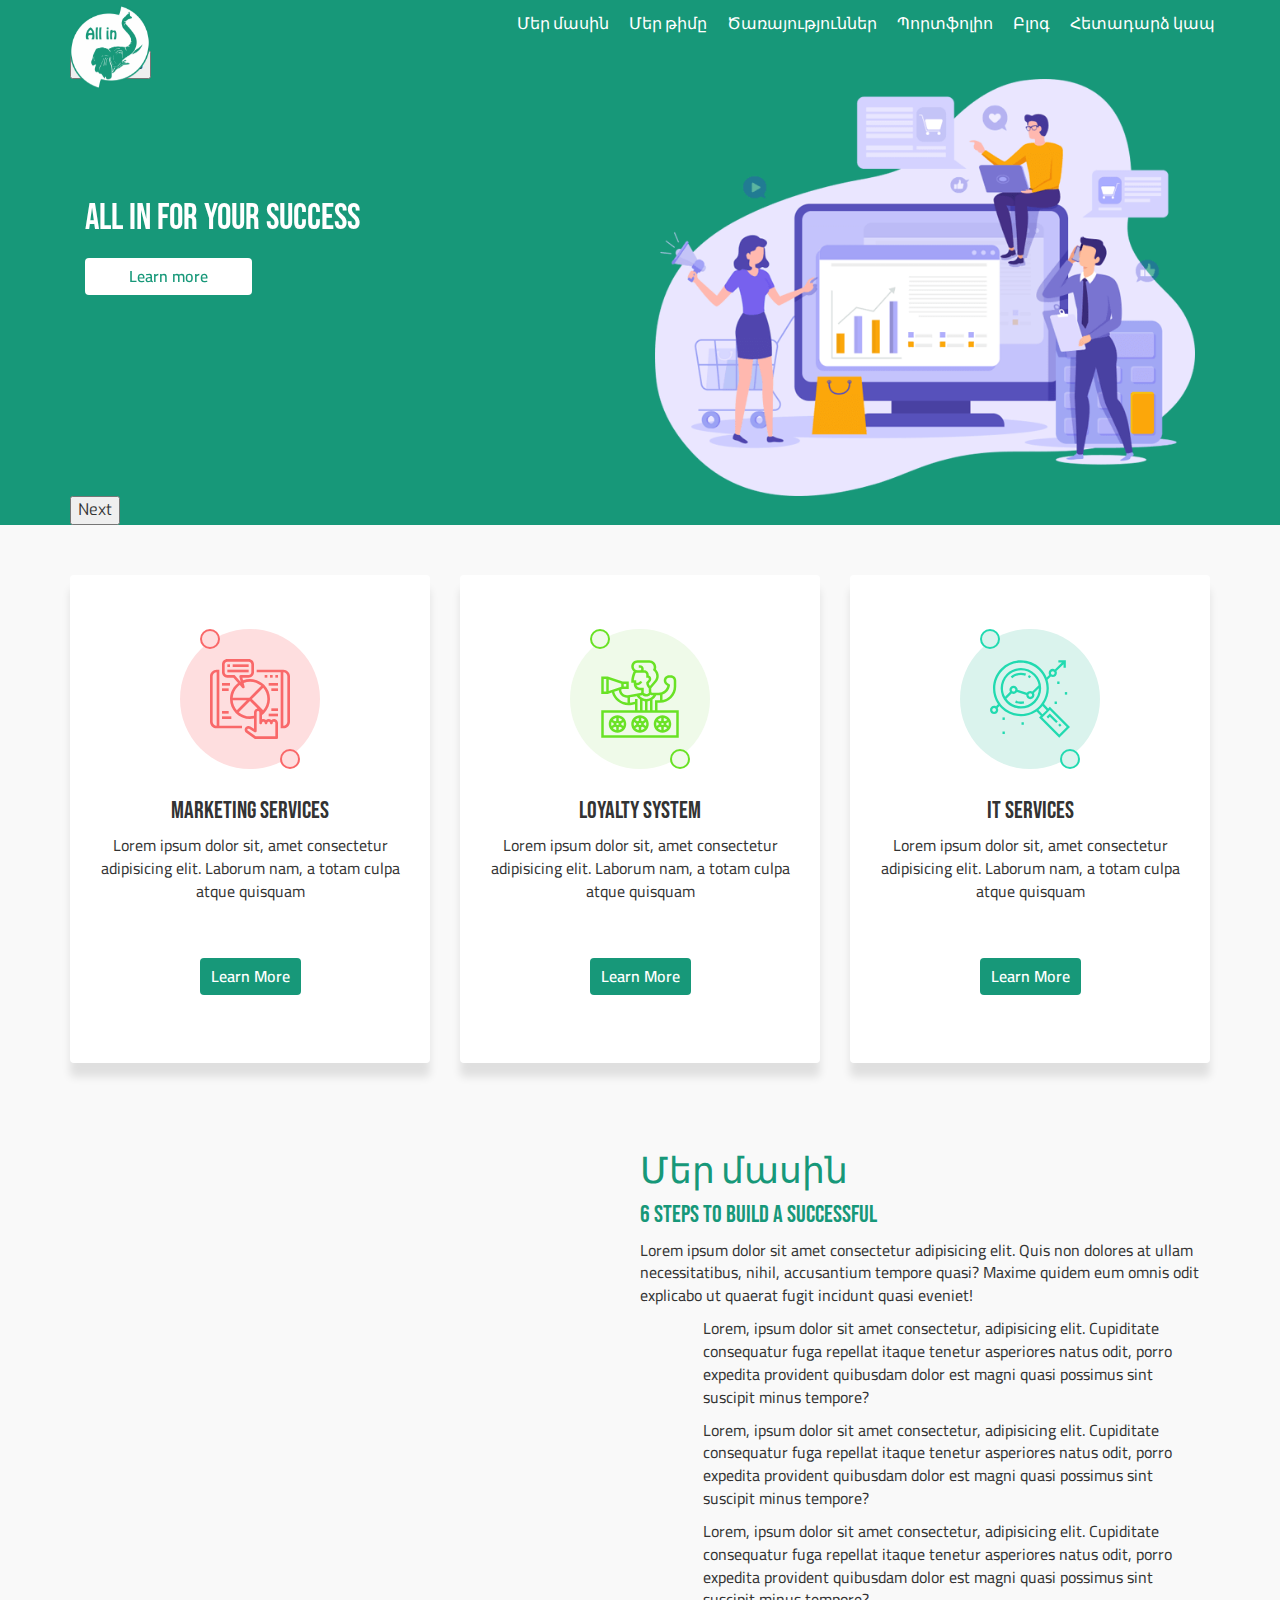
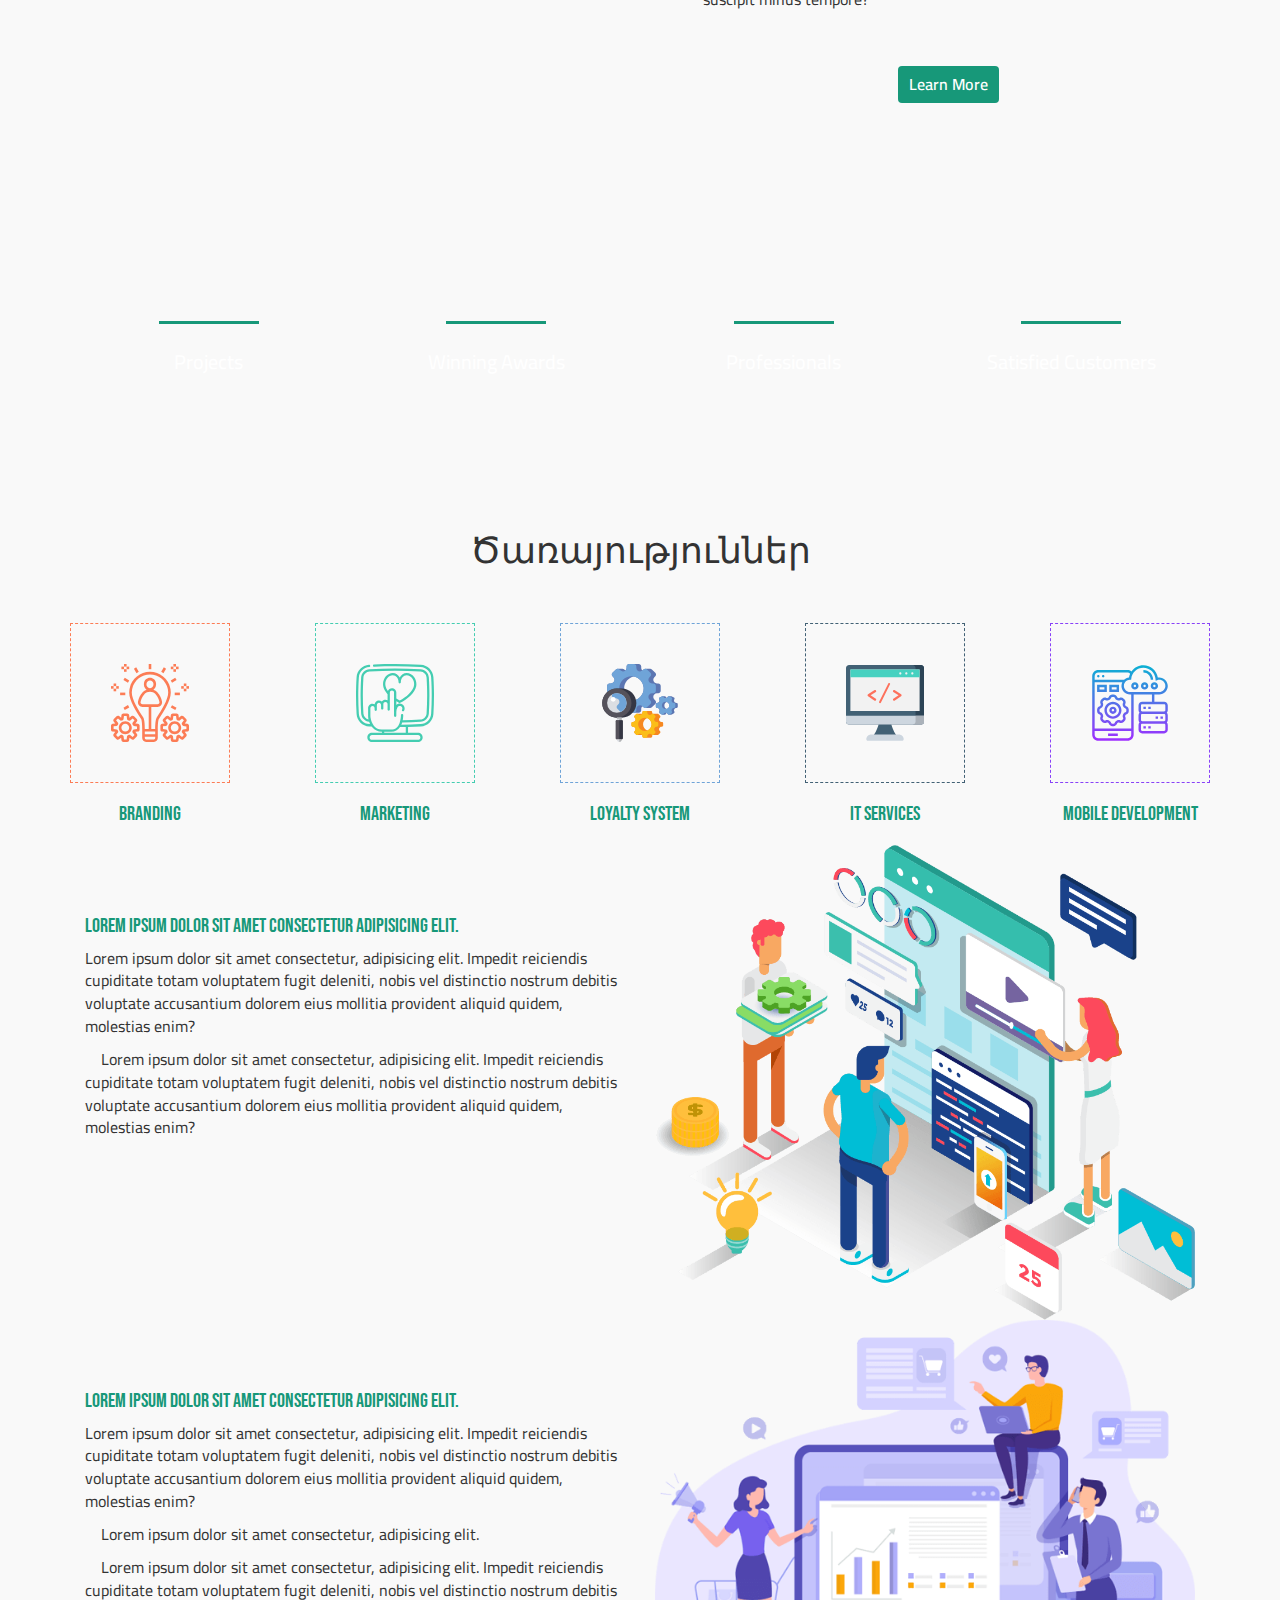
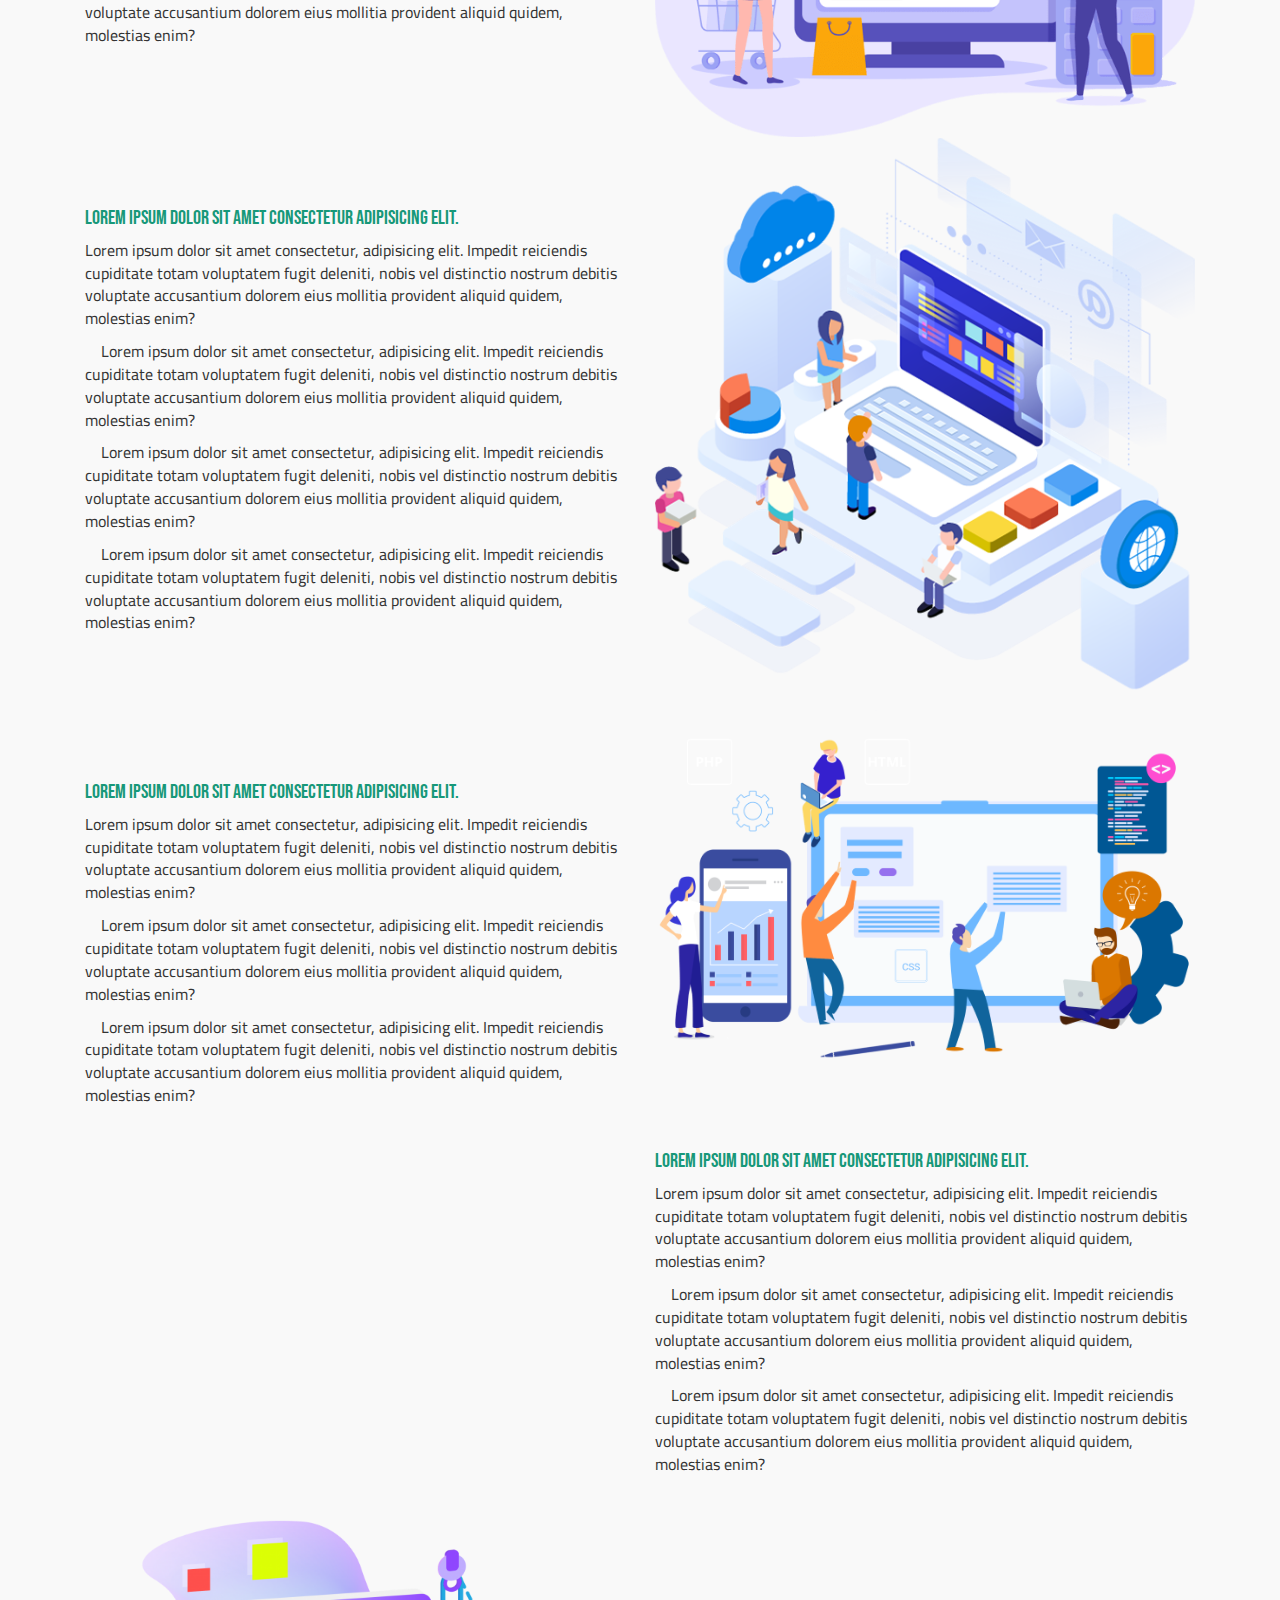
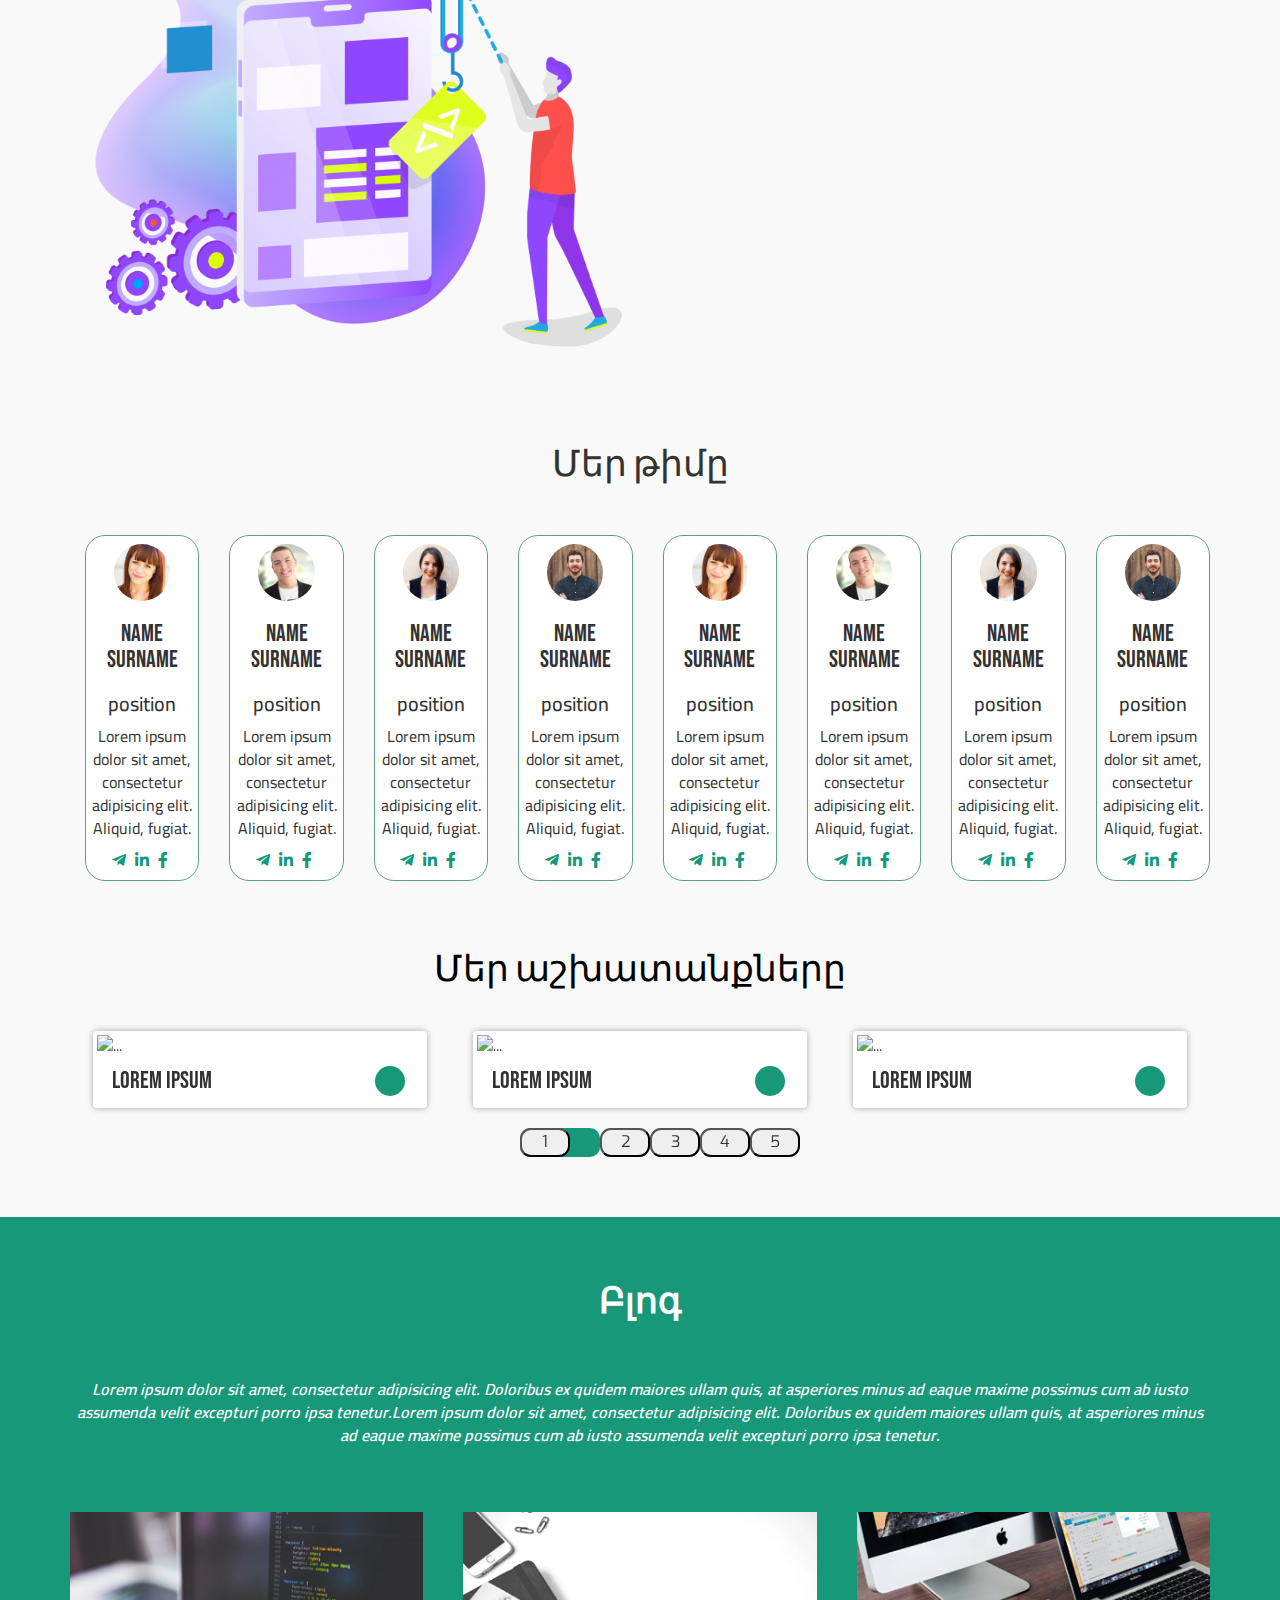
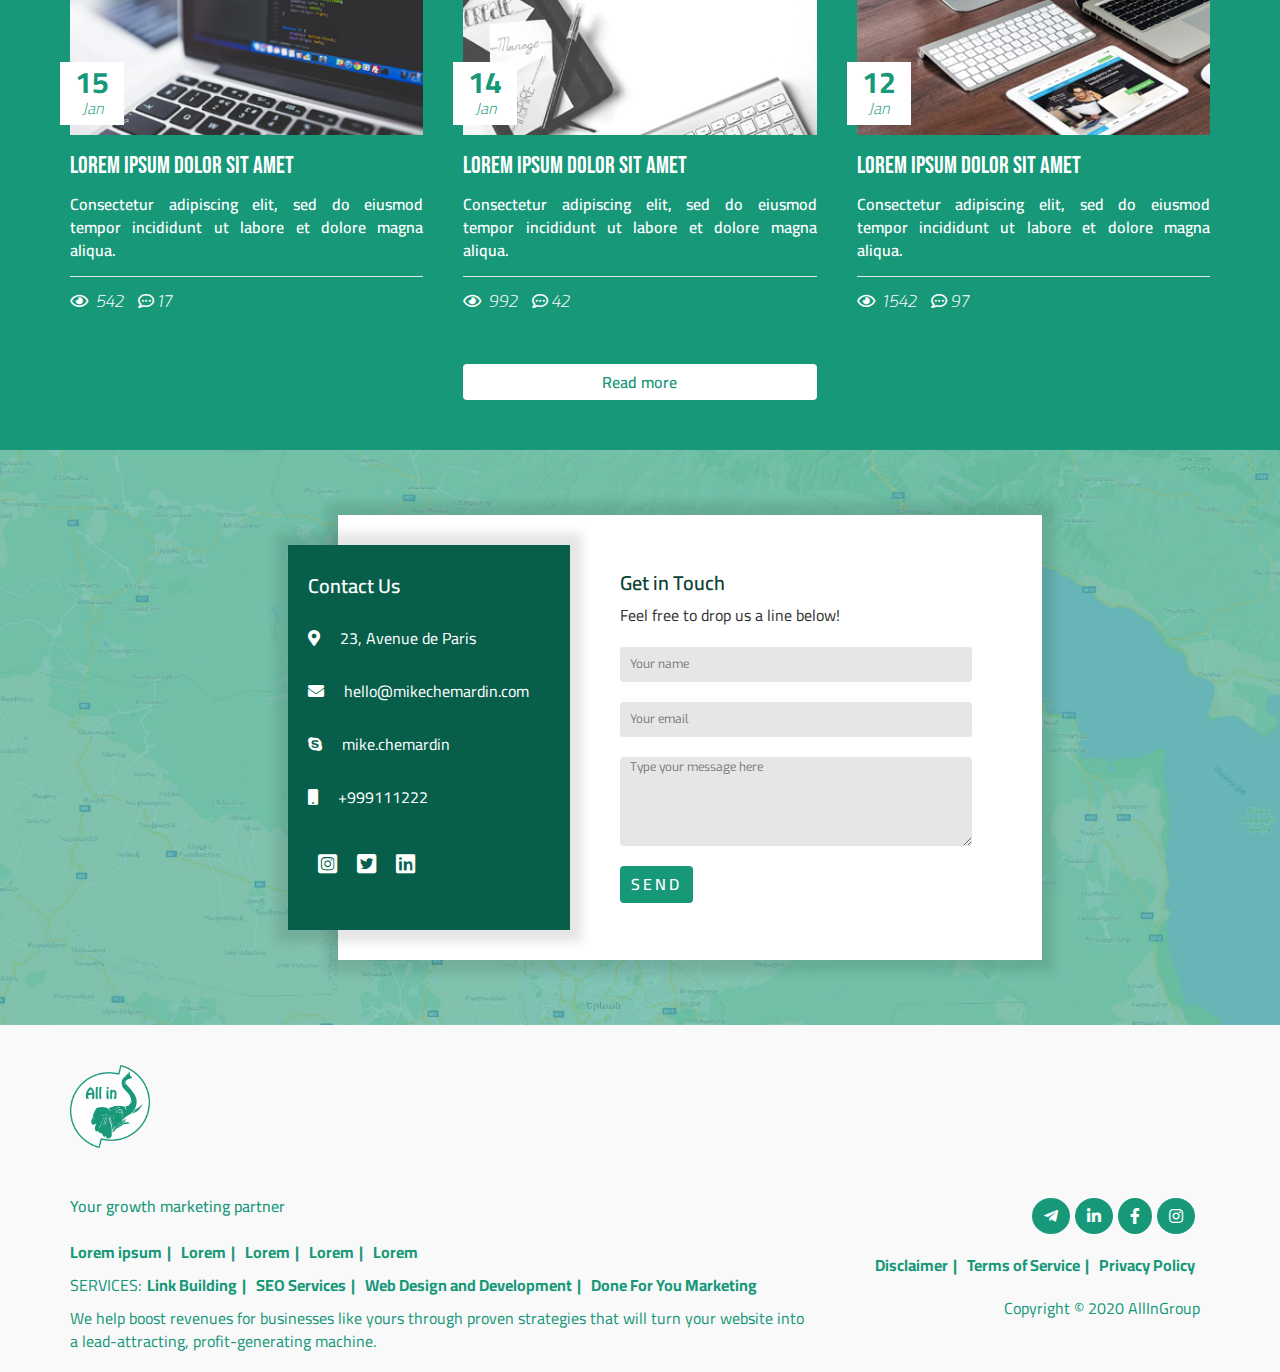
==== index.html @ 824a42e3 "first commit" ====
<!DOCTYPE html>
<html lang="en">
<head>
    <meta charset="UTF-8"/>
    <meta
            name="viewport"
            content="width=device-width, initial-scale=1, shrink-to-fit=no"
    />
    <link rel="icon" href="./img/logo/all-in-group-logo.png" sizes="32x32">
    <title>All in</title>
    <!-- Compiled and minified CSS -->

    <script src="https://unpkg.com/ionicons@5.2.3/dist/ionicons/ionicons.js"></script>
    <link rel="stylesheet" type="text/css" href="css/slick.css"/>
    <link
            rel="stylesheet"
            href="https://kenwheeler.github.io/slick/slick/slick-theme.css"
    />
    <!-- FontAwesome -->
    <link
            rel="stylesheet"
            href="https://cdnjs.cloudflare.com/ajax/libs/font-awesome/5.15.1/css/all.min.css"
    />
    <link rel="stylesheet" href="css/b4/bootstrap.min.css"/>
    <link rel="stylesheet" href="css/preload.css"/>
    <link rel="stylesheet" href="css/main.css"/>
</head>
<body>
<!--loader-->
<div class="wrap-loader">
    <div class="loader">
        <img src="img/logo/all-in-group-logo.png" alt="">
    </div>
    <div class="loader-text">wait please</div>
</div>

<!--header-->
<header id="home">
    <nav class="navbar navbar-default navbar-static-top">
        <div class="container">
            <div class="navbar-header">
                <a class="navbar-brand" href="#home">
                    <img src="./img/logo/all-in-group-logo.png" alt="">
                    <p>All in</p>
                </a>

                <button type="button" class="navbar-toggle collapsed hamburger-menu" data-toggle="collapse" data-target="#navbar"
                        aria-expanded="false" aria-controls="navbar">
                    <ion-icon name="menu-outline"></ion-icon>
                </button>

                
            </div>
            <div id="navbar" class="navbar-collapse collapse">
                <ul class="nav navbar-nav navbar-right">
                    <li><a href="#about">Մեր մասին</a></li>
                    <li><a href="#team">Մեր թիմը</a></li>
                    <li><a href="#services">Ծառայություններ</a></li>
                    <li><a href="#portfolio">Պորտֆոլիո</a></li>
                    <li><a href="#blog-container">Բլոգ</a></li>
                    <li><a href="#contact">Հետադարձ կապ</a></li>
                </ul>
            </div>
        </div>
    </nav>
    <main class="slider">
        <!-- from codepen.io :)  -->
        <div class="svg-container">
            <svg viewbox="0 0 800 400" class="svg">
                <path id="curve" fill="#179879" d="M 800 300 Q 400 350 0 300 L 0 0 L 800 0 L 800 300 Z">
                </path>
            </svg>
        </div>
        <!-- end codepen -->
        <div class="container">
            <div class="slick-slider  intro-slider">
                <div class="sl-item">
                    <div class="row">
                        <div class="container">
                            <div class="col-xs-12 col-sm-12 col-md-6 col-lg-6">
                                <div class="slick-content">
                                    <h1>All in for your success</h1>
                                    <button class="btn btn-white">Learn more</button>
                                </div>

                            </div>
                            <div class="col-xs-12 col-sm-12 col-md-6 col-lg-6">
                                <div class="sl-img">
                                    <img src="img/digital-marketing.png" alt="">
                                </div>
                            </div>
                        </div>
                    </div>

                </div>

                <div class="sl-item">
                    <div class="row">
                        <div class="container">
                            <div class="col-sm-12 col-md-6 col-lg-6">
                                <div class="slick-content">
                                    <h1>All in for your success</h1>
                                    <button class="btn btn-white">Learn more</button>
                                </div>

                            </div>
                            <div class="col-sm-12 col-md-6 col-lg-6">
                                <div class="sl-img">
                                    <img src="img/design-and-development.png" alt="">
                                </div>
                            </div>
                        </div>
                    </div>

                </div>
                <div class="sl-item">
                    <div class="row">
                        <div class="container">
                            <div class="col-sm-12 col-md-6 col-lg-6">
                                <div class="slick-content">
                                    <h1>All in for your success</h1>
                                    <button class="btn btn-white">Learn more</button>
                                </div>

                            </div>
                            <div class="col-sm-12 col-md-6 col-lg-6">
                                <div class="sl-img">
                                    <img src="img/seo-ad.png" alt="">
                                </div>
                            </div>
                        </div>
                    </div>

                </div>
            </div>
        </div>
    </main>
</header>


<!--mini services-->

<section class="section-mini-service">
    <div class="container">
        <div class="row">
            <div class="col-sm-12 col-md-4">
                <div class="thumbnail mini-service">
                    <div class="thm-img">
                        <img src="img/market-analysis.svg" alt="market-analysis">
                    </div>
                    <div class="caption">
                        <h2>Marketing services</h2>
                        <p>Lorem ipsum dolor sit, amet consectetur adipisicing elit. Laborum nam, a totam culpa
                            atque
                            quisquam </p>
                        <p>
                            <button class="btn btn-green">Learn More</button>
                        </p>
                    </div>
                </div>
            </div>
            <div class=" section-m-2 col-sm-12 col-md-4">
                <div class="thumbnail mini-service thumbn-2">
                    <div class="thm-img thn-img-2">
                        <img src="img/adv-analysis.svg" alt="market-analysis">
                    </div>
                    <div class="caption">
                        <h2>Loyalty system</h2>
                        <p>Lorem ipsum dolor sit, amet consectetur adipisicing elit. Laborum nam, a totam culpa
                            atque
                            quisquam </p>
                        <p>
                            <button class="btn btn-green">Learn More</button>
                        </p>
                    </div>
                </div>
            </div>
            <div class="col-sm-12 col-md-4">
                <div class="thumbnail mini-service">
                    <div class="thm-img thn-img-3">
                        <img src="img/seo.svg" alt="seo">
                    </div>
                    <div class="caption">
                        <h2>IT services</h2>
                        <p>Lorem ipsum dolor sit, amet consectetur adipisicing elit. Laborum nam, a totam culpa
                            atque
                            quisquam </p>
                        <p>
                            <button class="btn btn-green">Learn More</button>
                        </p>
                    </div>
                </div>
            </div>

        </div>
    </div>
</section>


<!--about-->


<section id="about" class="six-step">
    <div class="container grid-container">
        <div class=" item1">
            <div class="step-img">
                <img src="https://cornerstonesolutiononline.com/assets/images/css/blockchain-dap.png" alt="">
            </div>
        </div>
        <div class=" step-title item2">
            <h1>Մեր մասին</h1>
            <h4>6 Steps to Build a Successful</h4>
        </div>
        <div  class=" step-title item3">
            <p class="step-descr">Lorem ipsum dolor sit amet consectetur adipisicing elit. Quis non dolores at ullam
                necessitatibus, nihil, accusantium tempore quasi? Maxime quidem eum omnis odit explicabo ut quaerat
                fugit incidunt quasi eveniet!</p>
            <div class="col-md-1 col-lg-1 col-sm-1 col-xs-1">
                <ion-icon class='ion-st' name="cog-outline"></ion-icon>
            </div>
            <div class="col-md-11 col-lg-11">
                <p>Lorem, ipsum dolor sit amet consectetur, adipisicing elit. Cupiditate consequatur fuga repellat
                    itaque tenetur asperiores natus odit, porro expedita provident quibusdam dolor est magni quasi
                    possimus sint suscipit minus tempore?</p>
            </div>
            <div class="col-md-1 col-lg-1 col-sm-1 col-xs-1">
                <ion-icon class='ion-st ion-st-2' name="megaphone-outline"></ion-icon>

            </div>
            <div class="col-md-11 col-lg-11">
                <p>Lorem, ipsum dolor sit amet consectetur, adipisicing elit. Cupiditate consequatur fuga repellat
                    itaque tenetur asperiores natus odit, porro expedita provident quibusdam dolor est magni quasi
                    possimus sint suscipit minus tempore?</p>
            </div>
            <div class="col-md-1 col-lg-1 col-sm-1 col-xs-1">
                <ion-icon class='ion-st ' name="color-palette-outline"></ion-icon>

            </div>
            <div class="col-md-11 col-lg-11">
                <p>Lorem, ipsum dolor sit amet consectetur, adipisicing elit. Cupiditate consequatur fuga repellat
                    itaque tenetur asperiores natus odit, porro expedita provident quibusdam dolor est magni quasi
                    possimus sint suscipit minus tempore?</p>
                <button class="btn btn-green">Learn More</button>


            </div>

        </div>
    </div>
</section>


<!--statistic-->

<section class="statistic">
    <div class="statistic-bg container-fluid">
        <div class="row">

            <div class="innerDiv col-xs-12 mb-5 col-sm-3 ">
                <h1 class="counter1"></h1>
                <div class="line"></div>
                <h5>Projects</h5>
            </div>
            <div class="innerDiv col-xs-12 mb-5 col-sm-3  ">
                <h1  class="counter2"></h1>
                <div class="line"></div>
                <h5>Winning Awards</h5>
            </div>
            <div class="innerDiv col-xs-12 mb-5 col-sm-3 ">
                <h1 class="counter3"></h1>
                <div class="line"></div>
                <h5>Professionals</h5>
            </div>
            <div class="innerDiv col-xs-12 mb-5 col-sm-3 ">
                <h1 class="counter4"></h1>
                <div class="line"></div>
                <h5>Satisfied Customers</h5>
            </div>
        </div>
    </div>
</section>


<!--services-->

<section id="services" class="services">
    <div class="container">
        <center><h1 class="services-header">Ծառայություններ</h1></center>

        <div id="tabs">

            <ul class="list-tab">
                <li class="tab-li">
                    <a class="tab-articl  tab-articl-1" href="#tabs-1">
                        <div class="tab-img">
                            <img src="img/branding.svg" alt="">
                        </div>
                        <div class="tab-title">
                            <h3>Branding</h3>
                        </div>
                    </a>
                </li>
                <li class="tab-li">
                    <a class="tab-articl tab-articl-4" href="#tabs-2">
                        <div class="tab-img">
                            <img src="img/link.svg" alt="">
                        </div>
                        <div class="tab-title">
                            <h3>Marketing</h3>
                        </div>
                    </a>
                </li>
                <li class="tab-li">
                    <a class="tab-articl tab-articl-5" href="#tabs-3">
                        <div class="tab-img">
                            <img src="img/loyalty-system.svg" alt="">
                        </div>
                        <div class="tab-title">
                            <h3>Loyalty system</h3>
                        </div>
                    </a>
                </li>
                <li class="tab-li">
                    <a class="tab-articl tab-articl-2" href="#tabs-4">
                        <div class="tab-img">
                            <img src="img/web.svg" alt="">
                        </div>
                        <div class="tab-title">
                            <h3>IT services</h3>
                        </div>
                    </a>

                </li>
                <li class="tab-li">
                    <a class="tab-articl tab-articl-3" href="#tabs-5">
                        <div class="tab-img">
                            <img src="img/mobile-development.svg" alt="">
                        </div>
                        <div class="tab-title">
                            <h3>Mobile development</h3>
                        </div>

                    </a>
                </li>
                

            </ul>

            <div id="tabs-1">

                <div class="col-lg-6 col-md-6 col-sm-12 col-xs-12">
                    <div class="tabs_content">
                        <h4>Lorem ipsum dolor sit amet consectetur adipisicing elit.</h4>
                        <p>
                            Lorem ipsum dolor sit amet consectetur, adipisicing elit. Impedit reiciendis cupiditate
                            totam voluptatem fugit deleniti, nobis vel distinctio nostrum debitis voluptate
                            accusantium
                            dolorem eius mollitia provident aliquid quidem, molestias enim?
                        </p>
                        <p>
                            <span class="fl_left_icon"><ion-icon name="checkmark-circle"></ion-icon></span> Lorem
                            ipsum
                            dolor sit amet consectetur, adipisicing elit. Impedit reiciendis cupiditate totam
                            voluptatem
                            fugit deleniti, nobis vel distinctio nostrum debitis voluptate accusantium dolorem eius
                            mollitia provident aliquid quidem, molestias enim?
                        </p>
                    </div>
                </div>
                <div class="col-lg-6 col-md-6 col-sm-12 col-xs-12">
                    <div class="tabs-content-img">
                        <img src="img/search-engine.png" alt="">
                    </div>
                </div>

            </div>
            <div id="tabs-2">
                <div class="col-lg-6 col-md-6 col-sm-12 col-xs-12">
                    <div class="tabs_content">
                        <h4>Lorem ipsum dolor sit amet consectetur adipisicing elit.</h4>
                        <p>
                            Lorem ipsum dolor sit amet consectetur, adipisicing elit. Impedit reiciendis cupiditate
                            totam voluptatem fugit deleniti, nobis vel distinctio nostrum debitis voluptate
                            accusantium
                            dolorem eius mollitia provident aliquid quidem, molestias enim?
                        </p>
                        <p>
                            <span class="fl_left_icon"><ion-icon name="checkmark-circle"></ion-icon></span> Lorem
                            ipsum
                            dolor sit amet consectetur, adipisicing elit.
                        </p>
                        <p>
                            <span class="fl_left_icon"><ion-icon name="checkmark-circle"></ion-icon></span> Lorem
                            ipsum
                            dolor sit amet consectetur, adipisicing elit. Impedit reiciendis cupiditate totam
                            voluptatem
                            fugit deleniti, nobis vel distinctio nostrum debitis voluptate accusantium dolorem eius
                            mollitia provident aliquid quidem, molestias enim?
                        </p>
                    </div>
                </div>
                <div class="col-lg-6 col-md-6 col-sm-12 col-xs-12">
                    <div class="tabs-content-img">
                        <img src="./img/digital-marketing.png"
                             alt="">
                    </div>
                </div>
            </div>
            <div id="tabs-3">
                <div class="col-lg-6 col-md-6 col-sm-12 col-xs-12">
                    <div class="tabs_content">
                        <h4>Lorem ipsum dolor sit amet consectetur adipisicing elit.</h4>
                        <p>
                            Lorem ipsum dolor sit amet consectetur, adipisicing elit. Impedit reiciendis cupiditate
                            totam voluptatem fugit deleniti, nobis vel distinctio nostrum debitis voluptate
                            accusantium
                            dolorem eius mollitia provident aliquid quidem, molestias enim?
                        </p>
                        <p>
                            <span class="fl_left_icon"><ion-icon name="checkmark-circle"></ion-icon></span> Lorem
                            ipsum
                            dolor sit amet consectetur, adipisicing elit. Impedit reiciendis cupiditate totam
                            voluptatem
                            fugit deleniti, nobis vel distinctio nostrum debitis voluptate accusantium dolorem eius
                            mollitia provident aliquid quidem, molestias enim?
                        </p>
                        <p>
                            <span class="fl_left_icon"><ion-icon name="checkmark-circle"></ion-icon></span> Lorem
                            ipsum
                            dolor sit amet consectetur, adipisicing elit. Impedit reiciendis cupiditate totam
                            voluptatem
                            fugit deleniti, nobis vel distinctio nostrum debitis voluptate accusantium dolorem eius
                            mollitia provident aliquid quidem, molestias enim?
                        </p>
                        <p>
                            <span class="fl_left_icon"><ion-icon name="checkmark-circle"></ion-icon></span> Lorem
                            ipsum
                            dolor sit amet consectetur, adipisicing elit. Impedit reiciendis cupiditate totam
                            voluptatem
                            fugit deleniti, nobis vel distinctio nostrum debitis voluptate accusantium dolorem eius
                            mollitia provident aliquid quidem, molestias enim?
                        </p>
                    </div>
                </div>
                <div class="col-lg-6 col-md-6 col-sm-12 col-xs-12">
                    <div class="tabs-content-img">
                        <img src="img/link_.png" alt="">
                    </div>
                </div>
            </div>
            <div id="tabs-4">
                <div class="col-lg-6 col-md-6 col-sm-12 col-xs-12">
                    <div class="tabs_content">
                        <h4>Lorem ipsum dolor sit amet consectetur adipisicing elit.</h4>
                        <p>Lorem ipsum dolor sit amet consectetur, adipisicing elit. Impedit reiciendis cupiditate
                            totam
                            voluptatem fugit deleniti, nobis vel distinctio nostrum debitis voluptate accusantium
                            dolorem eius mollitia provident aliquid quidem, molestias enim?</p>
                        <p>
                            <span class="fl_left_icon"><ion-icon name="checkmark-circle"></ion-icon></span> Lorem
                            ipsum
                            dolor sit amet consectetur, adipisicing elit. Impedit reiciendis cupiditate totam
                            voluptatem
                            fugit deleniti, nobis vel distinctio nostrum debitis voluptate accusantium dolorem eius
                            mollitia provident aliquid quidem, molestias enim?
                        </p>
                        <p>
                            <span class="fl_left_icon"><ion-icon name="checkmark-circle"></ion-icon></span> Lorem
                            ipsum
                            dolor sit amet consectetur, adipisicing elit. Impedit reiciendis cupiditate totam
                            voluptatem
                            fugit deleniti, nobis vel distinctio nostrum debitis voluptate accusantium dolorem eius
                            mollitia provident aliquid quidem, molestias enim?
                        </p>
                    </div>
                </div>
                <div class="col-lg-6 col-md-6 col-sm-12 col-xs-12">
                    <div class="tabs-content-img">
                        <img src="img//design-and-development.png" alt="">
                    </div>
                </div>
            </div>

            <div id="tabs-5">
                <div class="col-lg-6 col-md-6 col-sm-12 col-xs-12">
                    <div class="tabs_content">
                        <h4>Lorem ipsum dolor sit amet consectetur adipisicing elit.</h4>
                        <p>Lorem ipsum dolor sit amet consectetur, adipisicing elit. Impedit reiciendis cupiditate
                            totam
                            voluptatem fugit deleniti, nobis vel distinctio nostrum debitis voluptate accusantium
                            dolorem eius mollitia provident aliquid quidem, molestias enim?</p>
                        <p>
                            <span class="fl_left_icon"><ion-icon name="checkmark-circle"></ion-icon></span> Lorem
                            ipsum
                            dolor sit amet consectetur, adipisicing elit. Impedit reiciendis cupiditate totam
                            voluptatem
                            fugit deleniti, nobis vel distinctio nostrum debitis voluptate accusantium dolorem eius
                            mollitia provident aliquid quidem, molestias enim?
                        </p>
                        <p>
                            <span class="fl_left_icon"><ion-icon name="checkmark-circle"></ion-icon></span> Lorem
                            ipsum
                            dolor sit amet consectetur, adipisicing elit. Impedit reiciendis cupiditate totam
                            voluptatem
                            fugit deleniti, nobis vel distinctio nostrum debitis voluptate accusantium dolorem eius
                            mollitia provident aliquid quidem, molestias enim?
                        </p>
                    </div>
                </div>
                <div class="col-lg-6 col-md-6 col-sm-12 col-xs-12">
                    <div class="tabs-content-img">
                        <img src="img/mobile-app-development.png" alt="">
                    </div>
                </div>
            </div>


        </div>

    </div>
</section>


    <!--team-->

    <section class="team" id="team">
        <div class="container">
          <div class="row team-members">
            <div class="col-md-12 col-lg-12 col-xs-12 col-sm-12">
              <div class="team-section-title">
                <center><h1 class="team-header">Մեր թիմը</h1></center>
              </div>
            </div>
            <div class="col-md-12 col-lg-12 col-xs-12 col-sm-12">
              <div class="slick-slider-team">
                <div class="team-member">
                  <div class="img-div">
                    <img src="img/team-1.jpg" alt="team-member" />
                  </div>
                  <h3>name surname</h3>
                  <h5>position</h5>
                  <p class="description">
                    Lorem ipsum dolor sit amet, consectetur adipisicing elit.
                    Aliquid, fugiat.
                  </p>
                  <div class="team-icons">
                    <a href="#"> <i class="fab fa-telegram-plane"></i></a>
                    <a href="#"><i class="fab fa-linkedin-in"></i></a>
                    <a href="#"><i class="fab fa-facebook-f"></i></a>
                  </div>
                </div>
                <div class="team-member">
                  <div class="img-div">
                    <img src="img/team-2.jpg" alt="team-member" />
                  </div>
                  <h3>name surname</h3>
                  <h5>position</h5>
                  <p class="description">
                    Lorem ipsum dolor sit amet, consectetur adipisicing elit.
                    Aliquid, fugiat.
                  </p>
                  <div class="team-icons">
                    <a href="#"> <i class="fab fa-telegram-plane"></i></a>
                    <a href="#"><i class="fab fa-linkedin-in"></i></a>
                    <a href="#"><i class="fab fa-facebook-f"></i></a>
                  </div>
                </div>
                <div class="team-member">
                  <div class="img-div">
                    <img src="img/team-3.jpg" alt="team-member" />
                  </div>
                  <h3>name surname</h3>
                  <h5>position</h5>
                  <p class="description">
                    Lorem ipsum dolor sit amet, consectetur adipisicing elit.
                    Aliquid, fugiat.
                  </p>
                  <div class="team-icons">
                    <a href="#"> <i class="fab fa-telegram-plane"></i></a>
                    <a href="#"><i class="fab fa-linkedin-in"></i></a>
                    <a href="#"><i class="fab fa-facebook-f"></i></a>
                  </div>
                </div>
                <div class="team-member">
                  <div class="img-div">
                    <img src="img/team-4.jpg" alt="team-member" />
                  </div>
                  <h3>name surname</h3>
                  <h5>position</h5>
                  <p class="description">
                    Lorem ipsum dolor sit amet, consectetur adipisicing elit.
                    Aliquid, fugiat.
                  </p>
                  <div class="team-icons">
                    <a href="#"> <i class="fab fa-telegram-plane"></i></a>
                    <a href="#"><i class="fab fa-linkedin-in"></i></a>
                    <a href="#"><i class="fab fa-facebook-f"></i></a>
                  </div>
                </div>
                <div class="team-member">
                  <div class="img-div">
                    <img src="img/team-1.jpg" alt="team-member" />
                  </div>
                  <h3>name surname</h3>
                  <h5>position</h5>
                  <p class="description">
                    Lorem ipsum dolor sit amet, consectetur adipisicing elit.
                    Aliquid, fugiat.
                  </p>
                  <div class="team-icons">
                    <a href="#"> <i class="fab fa-telegram-plane"></i></a>
                    <a href="#"><i class="fab fa-linkedin-in"></i></a>
                    <a href="#"><i class="fab fa-facebook-f"></i></a>
                  </div>
                </div>
                <div class="team-member">
                  <div class="img-div">
                    <img src="img/team-2.jpg" alt="team-member" />
                  </div>
                  <h3>name surname</h3>
                  <h5>position</h5>
                  <p class="description">
                    Lorem ipsum dolor sit amet, consectetur adipisicing elit.
                    Aliquid, fugiat.
                  </p>
                  <div class="team-icons">
                    <a href="#"> <i class="fab fa-telegram-plane"></i></a>
                    <a href="#"><i class="fab fa-linkedin-in"></i></a>
                    <a href="#"><i class="fab fa-facebook-f"></i></a>
                  </div>
                </div>
                <div class="team-member">
                  <div class="img-div">
                    <img src="img/team-3.jpg" alt="team-member" />
                  </div>
                  <h3>name surname</h3>
                  <h5>position</h5>
                  <p class="description">
                    Lorem ipsum dolor sit amet, consectetur adipisicing elit.
                    Aliquid, fugiat.
                  </p>
                  <div class="team-icons">
                    <a href="#"> <i class="fab fa-telegram-plane"></i></a>
                    <a href="#"><i class="fab fa-linkedin-in"></i></a>
                    <a href="#"><i class="fab fa-facebook-f"></i></a>
                  </div>
                </div>
                <div class="team-member">
                  <div class="img-div">
                    <img src="img/team-4.jpg" alt="team-member" />
                  </div>
                  <h3>name surname</h3>
                  <h5>position</h5>
                  <p class="description">
                    Lorem ipsum dolor sit amet, consectetur adipisicing elit.
                    Aliquid, fugiat.
                  </p>
                  <div class="team-icons">
                    <a href="#"> <i class="fab fa-telegram-plane"></i></a>
                    <a href="#"><i class="fab fa-linkedin-in"></i></a>
                    <a href="#"><i class="fab fa-facebook-f"></i></a>
                  </div>
                </div>
              </div>
            </div>
          </div>
        </div>
      </section>
  
      <!--works-->
  
      <section id="portfolio" class="works">
        <div class="container">
          <div class="row">
            <div class="col-md-12 col-lg-12 col-xs-12 col-sm-12">
              <div class="work-section-title">
                <h1 class="works-header">Մեր աշխատանքները</h1>
              </div>
            </div>
            <div class="col-md-12 col-lg-12 col-xs-12 col-sm-12">
              <div class="slick-slider-works">
                <div class="thumbn-work thumbnail work__item">
                  <div class="work__wrap">
                    <img
                      src="https://colorlib.com/wp/wp-content/uploads/sites/2/gentium-designer-website-template.jpg"
                      alt="..."
                      class="img-responsive"
                    />
                    <div class="work__more">
                      <p>
                        Lorem ipsum dolor, sit amet consectetur adipisicing elit.
                        Voluptatum, autem voluptatibus. Consequatur cupiditate
                        veritatis ducimus?
                      </p>
                    </div>
                    <div class="work__info">
                      <h4 class="work__name">Lorem ipsum</h4>
                      <a href="#" class="btnw-con">
                        <button class="btn btn-work">
                          <ion-icon name="arrow-forward"></ion-icon>
                        </button>
                      </a>
                    </div>
                  </div>
                </div>
  
                <div class="thumbn-work thumbnail work__item">
                  <div class="work__wrap">
                    <img
                      src="https://colorlib.com/wp/wp-content/uploads/sites/2/gentium-designer-website-template.jpg"
                      alt="..."
                      class="img-responsive"
                    />
                    <div class="work__more">
                      <p>
                        Lorem ipsum dolor, sit amet consectetur adipisicing elit.
                        Voluptatum, autem voluptatibus. Consequatur cupiditate
                        veritatis ducimus?
                      </p>
                    </div>
                    <div class="work__info">
                      <h4 class="work__name">Lorem ipsum</h4>
                      <a href="#" class="btnw-con">
                        <button class="btn btn-work">
                          <ion-icon name="arrow-forward"></ion-icon>
                        </button>
                      </a>
                    </div>
                  </div>
                </div>
  
                <div class="thumbn-work thumbnail work__item">
                  <div class="work__wrap">
                    <img
                      src="https://colorlib.com/wp/wp-content/uploads/sites/2/gentium-designer-website-template.jpg"
                      alt="..."
                      class="img-responsive"
                    />
                    <div class="work__more">
                      <p>
                        Lorem ipsum dolor, sit amet consectetur adipisicing elit.
                        Voluptatum, autem voluptatibus. Consequatur cupiditate
                        veritatis ducimus?
                      </p>
                    </div>
                    <div class="work__info">
                      <h4 class="work__name">Lorem ipsum</h4>
                      <a href="#" class="btnw-con">
                        <button class="btn btn-work">
                          <ion-icon name="arrow-forward"></ion-icon>
                        </button>
                      </a>
                    </div>
                  </div>
                </div>
  
                <div class="thumbn-work thumbnail work__item">
                  <div class="work__wrap">
                    <img
                      src="https://colorlib.com/wp/wp-content/uploads/sites/2/gentium-designer-website-template.jpg"
                      alt="..."
                      class="img-responsive"
                    />
                    <div class="work__more">
                      <p>
                        Lorem ipsum dolor, sit amet consectetur adipisicing elit.
                        Voluptatum, autem voluptatibus. Consequatur cupiditate
                        veritatis ducimus?
                      </p>
                    </div>
                    <div class="work__info">
                      <h4 class="work__name">Lorem ipsum</h4>
                      <a href="#" class="btnw-con">
                        <button class="btn btn-work">
                          <ion-icon name="arrow-forward"></ion-icon>
                        </button>
                      </a>
                    </div>
                  </div>
                </div>
  
                <div class="thumbn-work thumbnail work__item">
                  <div class="work__wrap">
                    <img
                      src="https://colorlib.com/wp/wp-content/uploads/sites/2/gentium-designer-website-template.jpg"
                      alt="..."
                      class="img-responsive"
                    />
                    <div class="work__more">
                      <p>
                        Lorem ipsum dolor, sit amet consectetur adipisicing elit.
                        Voluptatum, autem voluptatibus. Consequatur cupiditate
                        veritatis ducimus?
                      </p>
                    </div>
                    <div class="work__info">
                      <h4 class="work__name">Lorem ipsum</h4>
                      <a href="#" class="btnw-con">
                        <button class="btn btn-work">
                          <ion-icon name="arrow-forward"></ion-icon>
                        </button>
                      </a>
                    </div>
                  </div>
                </div>
              </div>
            </div>
          </div>
        </div>
      </section>
  
      <!-- blog -->
  
      <section class="blog-container" id="blog-container">
        <div class="container">
          <a href="" target="_blank" class="blog_title">Բլոգ</a>
          <p class="blog_info">
            Lorem ipsum dolor sit amet, consectetur adipisicing elit. Doloribus ex
            quidem maiores ullam quis, at asperiores minus ad eaque maxime
            possimus cum ab iusto assumenda velit excepturi porro ipsa
            tenetur.Lorem ipsum dolor sit amet, consectetur adipisicing elit.
            Doloribus ex quidem maiores ullam quis, at asperiores minus ad eaque
            maxime possimus cum ab iusto assumenda velit excepturi porro ipsa
            tenetur.
          </p>
          <div class="wrapper_blog">
            <div class="blog_item">
              <div class="blog_header">
                <a target="_blank" href="blog/blog-item.html"
                  ><img class="blog_photo" src="img/blog/1.jpg" alt=""
                /></a>
  
                <div class="blog_date">
                  <div class="blog_date-day">15</div>
                  Jan
                </div>
              </div>
              <div class="blog_content">
                <div class="blog_item-title">
                  <a target="_blank" href="blog/blog-item.html"
                    >Lorem ipsum dolor sit amet</a
                  >
                </div>
                <div class="blog_text">
                  Consectetur adipiscing elit, sed do eiusmod tempor incididunt ut
                  labore et dolore magna aliqua.
                </div>
              </div>
              <div class="blog_footer">
                <div class="blog-stat">
                  <span class="blog-stat_item"
                    ><i class="far fa-eye"></i> 542</span
                  >
                  <span class="blog-stat_item"
                    ><i class="far fa-comment-dots"></i>17</span
                  >
                </div>
              </div>
            </div>
            <div class="blog_item">
              <div class="blog_header">
                <a target="_blank" href="blog/blog-item.html"
                  ><img class="blog_photo" src="img/blog/2.jpg" alt=""
                /></a>
  
                <div class="blog_date">
                  <div class="blog_date-day">14</div>
                  Jan
                </div>
              </div>
              <div class="blog_content">
                <div class="blog_item-title">
                  <a target="_blank" href="blog/blog-item.html"
                    >Lorem ipsum dolor sit amet</a
                  >
                </div>
                <div class="blog_text">
                  Consectetur adipiscing elit, sed do eiusmod tempor incididunt ut
                  labore et dolore magna aliqua.
                </div>
              </div>
              <div class="blog_footer">
                <div class="blog-stat">
                  <span class="blog-stat_item"
                    ><i class="far fa-eye"></i> 992</span
                  >
                  <span class="blog-stat_item"
                    ><i class="far fa-comment-dots"></i>42</span
                  >
                </div>
              </div>
            </div>
            <div class="blog_item">
              <div class="blog_header">
                <a target="_blank" href="blog/blog-item.html"
                  ><img class="blog_photo" src="img/blog/3.jpg" alt=""
                /></a>
  
                <div class="blog_date">
                  <div class="blog_date-day">12</div>
                  Jan
                </div>
              </div>
              <div class="blog_content">
                <div class="blog_item-title">
                  <a target="_blank" href="blog/blog-item.html"
                    >Lorem ipsum dolor sit amet</a
                  >
                </div>
                <div class="blog_text">
                  Consectetur adipiscing elit, sed do eiusmod tempor incididunt ut
                  labore et dolore magna aliqua.
                </div>
              </div>
              <div class="blog_footer">
                <div class="blog-stat">
                  <span class="blog-stat_item"
                    ><i class="far fa-eye"></i> 1542</span
                  >
                  <span class="blog-stat_item"
                    ><i class="far fa-comment-dots"></i>97</span
                  >
                </div>
              </div>
            </div>
          </div>
  
          <!-- btn -->
          <a href="blog/blog.html" target="_blank" class="btn btn-white btn-blog"
            >Read more</a
          >
          <!-- btn -->
        </div>
      </section>

<!-- contact -->

<section class="contact-us" id="contact">
    <div class="contact-background">
        <img src="./img/contact/contact-background.jpg" alt="">
        <div class="contact-us-block">
            <div class="contact-us-block-left">
                <h5>Contact Us</h5>
                <div>
                    <i class="fas fa-map-marker-alt awesome-fonts"></i>
                    <p>23, Avenue de Paris</p>
                </div>
                <div>
                    <i class="fas fa-envelope awesome-fonts"></i>
                    <p>hello@mikechemardin.com</p>
                </div>
                <div>
                    <i class="fab fa-skype awesome-fonts"></i>
                    <p>mike.chemardin</p>
                </div>
                <div>
                    <i class="fas fa-mobile awesome-fonts"></i>
                    <p>+999111222</p>
                </div>
                <div class="contact-social-media">
                    <div>
                        <i class="fab fa-instagram-square awesome-fonts"></i>
                    </div>
                    <div>
                        <i class="fab fa-twitter-square awesome-fonts"></i>
                    </div>
                    <div>
                        <i class="fab fa-linkedin awesome-fonts"></i>
                    </div>
                </div>
                
            </div>
            <div class="contact-us-block-right">
                <h5>Get in Touch</h5>
                <p>Feel free to drop us a line below!</p>
                <input type="text" placeholder="Your name">
                <input type="text" placeholder="Your email">
                <textarea  placeholder="Type your message here" rows="5"></textarea>
                <!-- <button>SEND</button> -->
                <p>
                    <button class="btn btn-green contact-button">SEND</button>
                </p>
            </div> 
        </div>
    </div>
    
</section>

<!-- footer contact -->
<footer id="contact">
    <div class="container">
        <div class="main-logo">
            <img class="footer_logo" src="img/logo/all-in-group-logo.png" alt="logo"/>
        </div>
        <div class="footer-row">
            <div class="footer-content">
                <h6>Your growth marketing partner</h6>
                <div class="footer-menu">
                    <div>Lorem ipsum</div>
                    <div>Lorem</div>
                    <div>Lorem</div>
                    <div>Lorem</div>
                    <div>Lorem</div>
                </div>
                <div class="footer-services">
                    <p>SERVICES:</p>
                    <div>Link Building</div>
                    <div>SEO Services</div>
                    <div>Web Design and Development</div>
                    <div>Done For You Marketing</div>
                </div>
                <p>
                    We help boost revenues for businesses like yours through proven
                    strategies that will turn your website into a lead-attracting,
                    profit-generating machine.
                </p>
            </div>
            <div class="footer-media-copyright">
                <div class="footer-media">
                    <a href="#">
                <span>
                  <i class="fab fa-telegram-plane"></i>
                </span>
                    </a>
                    <a href="#">
                <span>
                  <i class="fab fa-linkedin-in"></i>
                </span>
                    </a>
                    <a href="#">
                <span>
                  <i class="fab fa-facebook-f"></i>
                </span>
                    </a>

                    <a href="#">
                <span>
                  <i class="fab fa-instagram"></i>
                </span>
                    </a>
                </div>
                <div class="footer-security">
                    <div>Disclaimer</div>
                    <div>Terms of Service</div>
                    <div>Privacy Policy</div>
                </div>
                <p>Copyright © 2020 AllInGroup</p>
            </div>
        </div>
    </div>
</footer>


<script src="js/jquery.min.js"></script>
<script src="https://code.jquery.com/ui/1.12.1/jquery-ui.js"></script>
<script src="js/particle.min.js"></script>
<!-- Compiled and minified JavaScript -->
<script src="js/bootstrap.min.js"></script>
<script type="text/javascript" src="js/slick.min.js"></script>

<!-- js -->
<script src="js/main.js"></script>


</body>
</html>
---- css/preload.css ----
@import url("https://fonts.googleapis.com/css?family=Exo:300");

*, *::before, *::after {
    box-sizing: border-box;
}

body {
    font-family: "Exo", sans-serif;
    font-size: 16px;

}

.wrap-loader {
    display: -webkit-box;
    display: -ms-flexbox;
    display: flex;
    -webkit-box-orient: vertical;
    -webkit-box-direction: normal;
    -ms-flex-direction: column;
    flex-direction: column;
    -webkit-box-pack: center;
    -ms-flex-pack: center;
    justify-content: center;
    -webkit-box-align: center;
    -ms-flex-align: center;
    align-items: center;
    position: fixed;
    width: 100%;
    height: 100vh;
    background: #179879;
    z-index: 10000;
}

.loader {
    position: relative;
    width: 10rem;
    height: 10rem;
}
.loader img{
    width: 100%;
    height: 100%;
}

.loader-text {
    color: #FFF;
    margin-top: 15px;
    letter-spacing: 6px;
    opacity: .2;
    -webkit-animation: blink 1s ease-out infinite alternate;
    animation: blink 1s ease-out infinite alternate;
}

@-webkit-keyframes blink {
    from {
        opacity: .2;
    }
    to {
        opacity: .75;
    }
}

@keyframes blink {
    from {
        opacity: .2;
    }
    to {
        opacity: .75;
    }
}
---- css/main.css ----
/* Custom Stylesheet */
@import url("https://fonts.googleapis.com/css2?family=Bebas+Neue&display=swap");
@import url("https://fonts.googleapis.com/css2?family=Cairo:wght@200&display=swap");

* {
    outline: none;
}

body {
    background: #f9f9f9;
    overflow-x: hidden !important;
}

h1 {
    font-family: "Bebas Neue", cursive;
    font-size: calc(24px + 12 * ((100vw - 320px) / (1280 - 320)));
}

h2,
h3,
h4 {
    font-family: "Bebas Neue", cursive;
    font-size: calc(18px + 6 * ((100vw - 320px) / (1280 - 320)));
}

h5,
h6 {
    font-family: "Cairo", sans-serif;
    font-size: calc(15px + 5 * ((100vw - 320px) / (1280 - 320)));
}

p {
    font-family: "Cairo", sans-serif;
    font-size: calc(14px + 2 * ((100vw - 320px) / (1280 - 320)));
}

ul {
    list-style-type: none;
}

ul.list-tab {
    padding: 0;
    display: flex;
    justify-content: space-between;
}

a,
li {
    outline: none;
}

.btn.active.focus,
.btn.active:focus,
.btn.focus,
.btn:active.focus,
.btn:active:focus,
.btn:focus {
    outline: none;
}

.btn-white {
    /*display: block;*/
    width: 31%;
    margin: 10px auto;
    font-family: "Cairo", sans-serif;
    font-size: calc(14px + 2 * ((100vw - 320px) / (1280 - 320)));
    font-weight: 600;
    color: #179879;
    background-color: #fff;
    transition: all 0.2s linear;
}

.btn-white:hover {
    background-color: #075f4b;
    color: #fff;
}

.btn-green {
    display: block;
    padding: 6px 10px;
    margin: 55px auto;
    font-family: "Cairo", sans-serif;
    font-size: calc(14px + 2 * ((100vw - 320px) / (1280 - 320)));
    font-weight: 600;
    color: #fff;
    background-color: #179879;
    transition: all 0.2s linear;
}

.btn-green:hover {
    background-color: #075f4b;
    color: #fff;
}

.btn-green:focus {
    background-color: #075f4b;
    color: #fff;
}

.svg-container {
    position: absolute;
    top: 0;
    right: 0;
    left: 0;
    z-index: -1;
}

/*slider arrow buttons -->*/
.slide-arrow {
    position: absolute;
    top: 50%;
    margin: -15px 0 0 0;
    padding: 0;
    background: none;
    border: none;
    border-radius: 0;
    outline: none;
}

.prev-arrow {
    left: -40px;
    width: 0;
    height: 0;
    border-left: 0 solid transparent;
    border-right: 15px solid #179879;
    border-top: 10px solid transparent;
    border-bottom: 10px solid transparent;
}

.prev-arrow:hover {
    border-right: 15px solid #075f4b;
}

.next-arrow {
    right: -40px;
    width: 0;
    height: 0;
    border-right: 0 solid transparent;
    border-left: 15px solid #179879;
    border-top: 10px solid transparent;
    border-bottom: 10px solid transparent;
}

.next-arrow:hover {
    border-left: 15px solid #075f4b;
}

/*<-----*/

/*navbar*/

.navbar-fixed {
    position: fixed;
    top: 0;
    width: 100%;
}

.navbar {
    background: #179879;
    border: none;
    margin: 0;
}

.navbar-default .navbar-nav > li > a {
    color: #fff;
    font-family: "Bebas Neue", cursive;
    font-size: calc(14px + 2 * ((100vw - 320px) / (1280 - 320)));
    padding: 15px 10px;
}

.navbar-default .navbar-nav > li > a::after {
    position: absolute;
    bottom: 0;
    left: 0;
    right: 0;
    width: 0;
    content: ".";
    color: transparent;
    background: #fff;
    height: 2px;
    transition: 0.3s;
}

.navbar-default .navbar-nav > li > a:focus,
.navbar-default .navbar-nav > li > a:hover {
    color: #fff;
}

ion-icon.md.hydrated {
    position: relative;
    top: -7px;
    font-size: 19px;
}

.hamburger-menu .md {
    top: 0 !important;
}

.navbar-default .navbar-nav > li > a:hover::after {
    width: 100%;
}

.navbar-default .navbar-toggle {
    border: none;
    background: transparent;
    color: #fff;
    padding: 0;
    margin-top: 11px;
}

.navbar-default .navbar-toggle:focus,
.navbar-default .navbar-toggle:hover {
    background: transparent;
}

.navbar-brand {
    padding: 5px 15px;
}

header .navbar-brand > p {
    color: #fff;
    font-size: calc(14px + 10 * ((100vw - 320px) / (1280 - 320)));
    font-family: "Bebas Neue", cursive;
    display: none;
    padding: 11px 0;
    letter-spacing: 1px;
    /* width: 60px; */
    white-space: nowrap;
}

.navbar-default .navbar-brand > img {
    width: 80px;
    position: absolute;
}

.navbar-default .navbar-brand:focus,
.navbar-default .navbar-brand:hover {
    color: #fff;
    outline: none;
}

.navbar-default .navbar-collapse,
.navbar-default .navbar-form {
    border: none;
}

.navbar-default .navbar-nav > li > a:focus {
    color: #fff;
}

/* slider*/

.slider {
    background: #179879;
    margin-bottom: 20px;
}

.sl-item {
    outline: none;
    cursor: pointer;
}

.sl-img img {
    width: 100%;
}

.slick-content {
    color: #fff;
    margin-top: 120px;
}

.slick-content p {
    text-transform: uppercase;
    margin-bottom: 20px;
    font-size: calc(14px + 2 * ((100vw - 320px) / (1280 - 320)));
    font-family: "Cairo", sans-serif;
}

/*section-mini-service*/

.section-mini-service {
    margin-top: 50px;
}

.thumbnail {
    border: none;
    box-shadow: 0 0 0 0 rgba(0, 0, 0, 0.1);
    transition: 0.8s;
}

.mini-service {
    border: none;
    box-shadow: 0 14px 9px rgba(0, 0, 0, 0.1);
    transition: 0.8s;
}

.mini-service:hover {
    transition: 0.7s;
    -webkit-transform: translateZ(50px);
    transform: translateZ(50px);
    -webkit-box-shadow: 0 0 20px 0 rgba(0, 0, 0, 0.35);
    box-shadow: 0 0 20px 0 rgba(0, 0, 0, 0.35);
}

.thm-img {
    width: 140px;
    height: 140px;
    border-radius: 50%;
    margin: 50px auto 0 auto;
    background: #fededf;
    position: relative;
}

.thm-img:after {
    content: "";
    width: 20px;
    height: 20px;
    position: absolute;
    background: #fededf;
    border: 2px solid rgba(249, 104, 105, 1);
    border-radius: 50%;
    top: 0;
    left: 20px;
}

.thm-img:before {
    content: "";
    width: 20px;
    height: 20px;
    position: absolute;
    background: #fededf;
    border: 2px solid rgba(249, 104, 105, 1);
    border-radius: 50%;
    bottom: 0;
    right: 20px;
}

.thn-img-2 {
    background: #effae9;
}

.thn-img-2:after {
    background: #effae9;
    border: 2px solid #69e225;
}

.thn-img-2:before {
    background: #effae9;
    border: 2px solid #69e225;
}

.thn-img-3 {
    background: #daf3ed;
}

.thn-img-3:after {
    background: #daf3ed;
    border: 2px solid #21dab0;
}

.thn-img-3:before {
    background: #daf3ed;
    border: 2px solid #21dab0;
}

.thm-img img {
    width: 80px;
    position: relative;
    top: 30px;
    left: 30px;
    bottom: 0;
    margin: 0 auto;
}

.caption {
    text-align: center;
}

.services-header {
    margin-bottom: 50px;
}

/*six step*/

.six-step {
    padding-top: 50px;
}

.grid-container {
    display: grid;
    grid-template-columns: repeat(2, 50%);
}

.item1 {
    grid-column: 1 / 2;
    grid-row: 1 / 3;
}

.item2 {
    grid-column: 2;
    grid-row: 1 / 2;
}

.item3 {
    grid-column: 2;
    grid-row: 2;
}

.step-title > h1,
.step-title > h4 {
    color: #179879;
}

.step-title > h4 {
    font-size: 24px;
}

.step-img img {
    width: 100%;
    position: relative;
    top: 40px;
}

ion-icon.ion-st.md.hydrated {
    font-size: 2em;
    position: relative;
    display: block;
    padding: 5px;
    top: 4px;
    left: -15px;
    background: transparent;
    border: 1px solid #179879;
    border-radius: 50%;
    color: #179879;
    transition: 0.4s;
    cursor: pointer;
}

ion-icon.ion-st.md.hydrated:hover {
    background: #179879;
    border-radius: 50%;
    color: #fff;
    transition: 0.4s;
}

.navbar-collapse.in {
    overflow-y: hidden;
}

/*Statistic*/
.statistic {
    padding-top: 50px;
}

.statistic-bg {
    padding: 80px;
    background-image: url("../img/statistic.jpg");
    -o-background-size: cover;
    -moz-background-size: cover;
    -webkit-background-size: cover;
    background-size: cover;
    background-repeat: no-repeat;
    background-position: center;
    background-attachment: fixed;
}

.statistic h1 {
    color: #fff;
    text-align: center;
}

.statistic h5 {
    color: #fff;
    text-align: center;
}

.statistic .line:after {
    content: "";
    display: inline-block;
    width: 100px;
    height: 3px;
    background: #179879;
    margin-bottom: 10px;
}

.statistic .innerDiv {
    display: flex;
    flex-direction: column;
    align-items: center;
}

/* services */

#services {
    padding-top: 50px;
    height: 960px;
}

#tabs {
    margin-bottom: 30px;
}

.tab-li {
    display: flex;
    justify-content: center;
}

.tabs__content.active {
    display: block;
}

a.tab-articl:hover,
a.tab-articl:focus {
    outline: none;
}

a.tab-articl h3,
.tabs_content h4 {
    color: #179879;
    font-size: calc(14px + 6 * ((100vw - 320px) / (1280 - 320)));
}

a.tab-articl {
    text-decoration: none;
}

.tab-img img {
    border: 1px dashed #fc7c55;
    width: 160px;
    padding: 40px;
    margin: auto;
}

.tab-img img:hover .tab-img {
    background: #fc7c55;
}

.tab-articl-2 .tab-img img {
    border-color: #426175;
}

.tab-articl-3 .tab-img img {
    border-color: #8942f8;
}

.tab-articl-4 .tab-img img {
    border-color: #44cdb1;
}

.tab-articl-5 .tab-img img {
    border-color: #6fa4d8;
}

.tab-title {
    text-align: center;
}

.tabs-content-img img {
    width: 100%;
}

/*content*/

.tabs_content {
    margin-top: 70px;
}

.fl_left_icon {
    padding: 8px;
    position: relative;
    top: 8px;
    color: #fc7c55;
}

.list-tab li {
    display: flex;
}

/*services-for-mobile*/
.mobile-services {
    display: none;
}

#mobile-tabs {
    display: flex;
    flex-direction: column;
    align-items: center;
    margin-bottom: 30px;
}

#mobile-tabs .tab-li {
    display: flex;
    justify-content: center;
}

/*content*/

#mobile-tabs .tabs_content {
    margin-top: 20px;
}

#mobile-tabs .list-tab {
    display: flex;
    justify-content: center;
}

#mobile-tabs .tabs-content-parent {
    margin-bottom: 10px;
}

/*team*/
#team {
    padding-top: 50px;
}

.team-header {
    margin-bottom: 50px;
}

.team-member {
    background-color: #fff;
    padding: 8px 0;
    border: 1px solid #5d9f8e;
    border-radius: 20px;
    display: flex;
    flex-direction: column;
    align-items: center;
    text-align: center;
    margin-right: 15px;
    margin-left: 15px;
}

.slick-slider-team {
    display: flex;
    justify-content: center;
}

.team-member:last-child {
    margin-right: 0;
}

.team-member .img-div {
    width: 50%;
    height: 50%;
    margin: auto;
}

.team-member img {
    border-radius: 50%;
    margin: auto;
    width: 100%;
    height: 100%;
    object-fit: cover;
}

.team-icons i {
    color: #179879;
    margin-right: 5px;
}

.team-icons i:hover {
    color: #075f4b;
}

/* works */
.works {
    padding: 50px;
}

.work-section-title {
    color: #000;
    text-align: center;
}

.thumbn-work {
    margin-top: 30px;
    margin-right: 23px;
    margin-left: 23px;
    box-shadow: 0 0 6px 0 rgba(0, 0, 0, 0.35);
    transition: 0.8s;
}

.thumbn-work:last-child {
    margin-right: 0px;
}

.slick-dotted.intro-slider {
    margin-bottom: 124px;
}

.work__item {
    position: relative;
    overflow: hidden;
    padding-bottom: 50px;
    transition: all 0.5s ease;
}

.work__wrap {
    position: relative;
}

.work__info {
    width: 90%;
    position: absolute;
    margin: 0 15px;
    transition: all 0.5s ease;
}

.work__name {
    display: inline-block;
    text-align: center;
}

.work__more {
    position: absolute;
    bottom: -100%;
    width: 100%;
    transition: all 0.5s ease;
}

.work__more p {
    margin: 0 18px 30px 18px;
    line-height: 22px;
    color: #fff;
}

.work__item:hover {
    background: #179879;
}

.work__item:hover img {
    transform: scale(1.2);
    opacity: 0.2;
}

.work__item:hover .work__more {
    bottom: 0;
}

.work__item:hover .work__info {
    color: #fff;
}

.work__item:hover .btn-work {
    background-color: #fff;
    color: #179879;
}

.btnw-con {
    position: absolute;
    right: 0;
    top: 50%;
    transform: translateY(-50%);
}

button.btn-work {
    width: 30px;
    height: 30px;
    color: #fff;
    background: #179879;
    border-radius: 50%;
}

.btn-work:focus {
    color: #fff;
}

.btn-work ion-icon.md.hydrated {
    position: relative;
    margin-top: 6px;
    right: 6px;
}

.btnw-con .btn-work:hover {
    color: #fff;
    background-color: #075f4b;
}

.slick-dots li {
    width: 50px;
    border-radius: 11px;
    transition: 0.5s;
    background: #78d5be;
}

.slick-dots {
    position: relative;
    display: flex;
    justify-content: center;
}

.slick-dots li button {
    width: 50px;
    display: block;
    border-radius: 11px;
}

.slick-dots .slick-active {
    transition: 0.4s;
    width: 80px;
    background: #179879;
    border-radius: 10px;
}

.slick-dots li button:before {
    display: none;
}

/*BLOG--->>>>*/
.blog-container {
    background: #179879;
    padding: 30px 0 50px;
}

.blog_title {
    display: block;
    padding: 30px 0;
    font-family: "Bebas Neue", cursive;
    font-size: calc(24px + 12 * ((100vw - 320px) / (1280 - 320)));
    font-weight: 700;
    color: #fff;
    text-align: center;
}

.blog_title:hover {
    color: #fff;
    text-decoration: none;
}

.blog_info {
    padding: 20px 0 55px 0;
    font-family: "Cairo", sans-serif;
    font-size: calc(14px + 2 * ((100vw - 320px) / (1280 - 320)));
    font-style: italic;
    font-weight: 600;
    color: #fff;
    text-align: center;
}

.wrapper_blog {
    display: flex;
    flex-wrap: wrap;
    justify-content: space-between;
}

.blog_item {
    width: 31%;
}

.blog_header {
    position: relative;
    margin-bottom: 14px;
}

.blog_photo {
    display: block;
    max-width: 100%;
    height: auto;
}

.blog_date {
    padding: 5px 15px;
    position: absolute;
    bottom: 10px;
    left: -10px;
    z-index: 1;
    background-color: #fff;
    color: #179879;
    font-family: "Cairo", sans-serif;
    font-style: italic;
    font-weight: 300;
    text-align: center;
}

.blog_date-day {
    font-family: "Cairo", sans-serif;
    font-size: 30px;
    font-weight: 700;
    font-style: normal;
    line-height: 1;
}

.blog_content {
    margin-bottom: 14px;
}

.blog_item-title {
    margin-bottom: 10px;
    font-family: "Bebas Neue", cursive;
    font-size: calc(18px + 6 * ((100vw - 320px) / (1280 - 320)));
    color: #fff;
    text-transform: uppercase;
}

.blog_item-title a {
    color: inherit;
}

.blog_item-title a:hover {
    text-decoration: underline;
}

.blog_item-title a:focus {
    background-color: transparent;
}

.blog_text {
    color: #fff;
    font-family: "Cairo", sans-serif;
    font-size: calc(14px + 2 * ((100vw - 320px) / (1280 - 320)));
    font-weight: 600;
    text-align: justify;
}

.blog_footer {
    margin-bottom: 50px;
    padding-top: 14px;
    border-top: 1px solid #e5e5e5;
    font-size: calc(14px + 2 * ((100vw - 320px) / (1280 - 320)));
    font-weight: 300;
    font-style: italic;
    color: #fff;
}

.blog-stat_item {
    display: inline-block;
    vertical-align: top;
    margin-right: 10px;
}

.blog-stat_item i {
    color: #fff;
    margin-right: 3px;
}

.btn-blog {
    display: block;
    margin: auto;
}

/* blog paginaiton */
.pagination > .active > a,
.pagination > .active > a:focus,
.pagination > .active > a:hover,
.pagination > .active > span,
.pagination > .active > span:focus,
.pagination > .active > span:hover {
    background-color: #179879;
    border-color: #179879;
}

.pagination > li > a,
.pagination > li > a > span {
    color: #179879;
}

/* blog & tags */
.blog__tags {
    display: flex;
}

.blog__items_container {
    width: 85%;
}

.tags__container {
    width: 15%;
    margin-left: 20px;
    padding-top: 105px;
}

.tags__item {
    margin-bottom: 30px;
}

.tags__item_name {
    color: #fff;
}

.list-categories {
    margin-top: 24px;
    padding: 0;
    letter-spacing: 0.1em;
}

.list-categories li {
    display: flex;
    align-items: center;
    justify-content: space-between;
    margin-bottom: 8px;
    list-style: none;
}

.list-categories a,
span {
    color: #fff;
}

.badge {
    display: inline-block;
    line-height: 1;
    text-align: center;
    white-space: nowrap;
    vertical-align: baseline;
    border-radius: 0.25rem;
    transition: color 0.15s ease-in-out, background-color 0.15s ease-in-out, border-color 0.15s ease-in-out, box-shadow 0.15s ease-in-out;
}

.badge-info {
    background-color: #fff;
    color: #075f4b;
}

.badge-info:hover,
.badge-info:focus {
    background-color: #075f4b;
    color: #fff;
}

.link-tag {
    padding: 8px;
    margin-bottom: 5px;
}

/*  BLOG ITEM --->>>>  */
/* post content */
.blog-container-item {
    background-color: #f9f9f9;
    padding-top: 50px;
}

.blog-item__tags {
    display: flex;
    justify-content: space-between;
}

.blog__item_row {
    width: 60%;
    margin: 0;
}

.tags__item_row {
    width: 25%;
    margin-left: 20px;
}

.tags__item_row .tags__item .tags__item_name,
.tags__item_row .tags__item .list-categories a,
.tags__item_row .tags__item .list-categories span {
    color: #000;
}

.tags__item_row .tags__item .badge-info {
    background-color: #179879;
    color: #fff;
}

.tags__item_row .tags__item .badge-info:hover,
.tags__item_row .tags__item .badge-info:focus {
    background-color: #075f4b;
    color: #fff;
}

.tags__item .blog_item {
    width: 100%;
}

.tags__item .blog_item-title {
    color: #179879;
}

.tags__item .blog_item .blog_date {
    background-color: #179879;
    color: #fff;
}

.tags__item .blog_item .blog_text,
.tags__item .blog_item span,
.tags__item .blog_item i {
    color: #000;
}

.tags__item .blog_item .blog_footer {
    margin-bottom: 0;
}

.blog-item-h1 {
    font-family: "Bebas Neue", cursive;
    font-size: calc(24px + 12 * ((100vw - 320px) / (1280 - 320)));
    color: #179879;
}

.post_info,
.post_date {
    color: #000;
}

.post_info {
    text-align: justify;
    line-height: 1.6;
}

/* About author */
.card {
    position: relative;
    background-color: #fff;
    border: 1px solid rgba(0, 0, 0, 0.125);
    border-radius: 0.25rem;
}

.card-header {
    padding: 0.75rem 1.25rem;
    margin-top: 0;
    margin-bottom: 0;
    background-color: rgba(0, 0, 0, 0.03);
    border-bottom: 1px solid rgba(0, 0, 0, 0.125);
}

.card-header.about {
    font-family: "Bebas Neue", cursive;
    font-size: calc(18px + 6 * ((100vw - 320px) / (1280 - 320)));
}

.card_social {
    float: right;
    margin-right: 15px;
}

.card-header {
    font-family: "Cairo", sans-serif;
    font-size: calc(14px + 2 * ((100vw - 320px) / (1280 - 320)));
    color: #179879;
}

.card-header.about span a i {
    margin-right: 5px;
    color: #179879;
    font-size: calc(14px + 2 * ((100vw - 320px) / (1280 - 320)));
}

.card-header.about span a:hover {
    text-decoration: none;
}

.card-header.about span a i:hover {
    color: #075f4b;
}

.card-body {
    padding: 20px;
    display: flex;
}

.card-info {
    margin-left: 15px;
}

.card_info-title {
    margin-bottom: 15px;
    font-weight: 700;
    color: #000;
}

.card_info-text {
    font-weight: 300;
    color: #000;
}

/* comments */
.comments {
    display: flex;
    align-items: flex-start;
    margin-top: 25px;
    margin-bottom: 25px;
}

.rounded-circle {
    border-radius: 50% !important;
}

.comments-body {
    margin-left: 15px;
    color: #000;
}

.com_name {
    font-weight: 700;
}

.com_name a i {
    float: right;
    color: #179879;
    font-size: calc(14px + 2 * ((100vw - 320px) / (1280 - 320)));
}

.comment {
    font-family: "Cairo", sans-serif;
    font-size: calc(14px + 2 * ((100vw - 320px) / (1280 - 320)));
    color: #000;
}

.comment_title {
    color: #000;
}

.comment_body {
    flex: 1 1 auto;
    min-height: 1px;
    padding: 1.25rem;
}

.btn-comment {
    width: 100%;
    color: #fff;
    background-color: #179879;
    border-color: #179879;
}

.btn-comment:hover {
    background-color: #075f4b;
    color: #fff;
}

/* social  share */
.social__share {
    margin-bottom: 25px;
}

/* <<<--- BLOG ITEM */
/* <<<<-BLOG */

/*contact*/

.contact-background {
    position: relative;
    display: flex;
    justify-content: center;
    align-items: center;
}

.contact-background > img {
    width: 100%;
}

.contact-us-block {
    position: absolute;
    width: 55%;
    background-color: #fff;
    transform: translateX(50px);
    display: flex;
    align-items: center;
    padding: 30px 0;
    box-shadow: 0px 0px 10px 12px rgba(0, 0, 0, 0.1);
}

.contact-us-block-left {
    background-color: #075f4b;
    width: 40%;
    transform: translateX(-50px);
    padding: 20px;
    color: #fff;
    box-shadow: 0px 0px 10px 12px rgba(0, 0, 0, 0.1);
}

.contact-us-block-left > h5 {
    font-weight: 600;
    margin-bottom: 30px;
}

.contact-us-block-left > div {
    display: flex;
    margin: 20px 0;
}

.awesome-fonts {
    line-height: 1.42857143;
}

.contact-us-block-left > div > p {
    margin-left: 20px;
    display: inline-block;
    word-break: break-word;
}

.contact-social-media > div {
    margin: 10px;
    font-size: 22px;
    cursor: pointer;
}

.contact-us-block-right {
    width: 50%;
    display: flex;
    flex-direction: column;
}

.contact-us-block-right > h5 {
    color: #094134;
    font-weight: 600;
}

.contact-us-block-right > input {
    margin: 10px 0;
    height: 35px;
    font-size: 12px;
    background-color: rgb(230, 230, 230);
    border: none;
    padding-left: 10px;
    border-radius: 4px;
}

.contact-us-block-right > textarea {
    margin: 10px 0;
    font-size: 12px;
    padding-left: 10px;
    background-color: rgb(230, 230, 230);
    border: none;
    border-radius: 4px;
    resize: vertical;
}

.contact-button {
    margin: 10px 0 0 0;
    letter-spacing: 3px;
}

/*footer*/

footer {
    padding: 40px 0 10px;
}

.footer_logo {
    width: 80px;
}

.footer-row {
    display: flex;
    margin-top: 40px;
}

.footer-content {
    width: 65%;
}

.footer-content h6 {
    color: #179879;
    font-family: "Cairo", sans-serif;
    font-size: calc(14px + 2 * ((100vw - 320px) / (1280 - 320)));
    margin-bottom: 25px;
}

.footer-menu {
    display: flex;
    flex-wrap: wrap;
}

.footer-menu > div {
    cursor: pointer;
    font-family: "Cairo", sans-serif;
    font-size: calc(14px + 2 * ((100vw - 320px) / (1280 - 320)));
    font-weight: 700;
    color: #179879;
    margin-right: 5px;
    transition: 0.3s;
}

.footer-menu > div:hover {
    color: #075f4b;
}

.footer-menu > div:nth-child(-n + 4):after {
    content: "|";
    display: inline-block;
    padding: 0 5px;
    color: #179879;
}

.footer-services {
    display: flex;
    margin-top: 10px;
    flex-wrap: wrap;
}

.footer-services p {
    font-family: "Cairo", sans-serif;
    font-size: calc(14px + 2 * ((100vw - 320px) / (1280 - 320)));
    color: #179879;
    margin-right: 5px;
    margin-bottom: 0;
}

.footer-services > div {
    cursor: pointer;
    font-family: "Cairo", sans-serif;
    font-size: calc(14px + 2 * ((100vw - 320px) / (1280 - 320)));
    font-weight: 700;
    color: #179879;
    margin-right: 5px;
    transition: 0.3s;
}

.footer-services > div:hover {
    color: #075f4b;
}

.footer-services > div:nth-child(-n + 4):after {
    content: "|";
    display: inline-block;
    padding: 0 5px;
    color: #179879;
}

.footer-media-copyright {
    width: 35%;
    padding: 10px;
}

.footer-content > p {
    font-family: "Cairo", sans-serif;
    font-size: calc(14px + 2 * ((100vw - 320px) / (1280 - 320)));
    color: #179879;
    margin-top: 1rem;
}

.footer-media {
    display: flex;
    justify-content: flex-end;
}

.footer-media a span i {
    background-color: #179879;
    color: #fff;
    padding: 10px 12px;
    border-radius: 50%;
    margin-right: 5px;
}

.footer-media a span i:hover {
    background-color: #075f4b;
}

.footer-security {
    display: flex;
    justify-content: flex-end;
    margin: 20px 0;
    flex-wrap: wrap;
}

.footer-security > div {
    cursor: pointer;
    font-family: "Cairo", sans-serif;
    font-size: calc(14px + 2 * ((100vw - 320px) / (1280 - 320)));
    font-weight: 700;
    color: #179879;
    margin-right: 5px;
    transition: 0.3s;
}

.footer-security > div:hover {
    color: #075f4b;
}

.footer-security > div:nth-child(-n + 2):after {
    content: "|";
    display: inline-block;
    padding: 0 5px;
    color: #179879;
}

.footer-media-copyright > p {
    font-family: "Cairo", sans-serif;
    font-size: calc(14px + 2 * ((100vw - 320px) / (1280 - 320)));
    color: #179879;
    display: flex;
    justify-content: flex-end;
    align-items: flex-end;
}

/* ---- BLOG ITEM ---  */
/* post content */
.blog-container-item {
    background-color: #f9f9f9;
    padding-top: 50px;
}

.blog-item-h1 {
    font-family: "Bebas Neue", cursive;
    font-size: calc(24px + 12 * ((100vw - 320px) / (1280 - 320)));
    color: #179879;
}

.post_info,
.post_date {
    color: #000;
}

.post_info {
    text-align: justify;
    line-height: 1.6;
}

/* About author */
.card {
    position: relative;
    background-color: #fff;
    border: 1px solid rgba(0, 0, 0, 0.125);
    border-radius: 0.25rem;
}

.card-header {
    padding: 0.75rem 1.25rem;
    margin-top: 0;
    margin-bottom: 0;
    background-color: rgba(0, 0, 0, 0.03);
    border-bottom: 1px solid rgba(0, 0, 0, 0.125);
}

.card-header.about {
    font-family: "Bebas Neue", cursive;
    font-size: calc(18px + 6 * ((100vw - 320px) / (1280 - 320)));
}

.card_social {
    float: right;
    margin-right: 15px;
}

.card-header {
    font-family: "Cairo", sans-serif;
    font-size: calc(14px + 2 * ((100vw - 320px) / (1280 - 320)));
    color: #179879;
}

.card-header.about span a i {
    margin-right: 5px;
    color: #179879;
    font-size: calc(14px + 2 * ((100vw - 320px) / (1280 - 320)));
}

.card-header.about span a:hover {
    text-decoration: none;
}

.card-header.about span a i:hover {
    color: #075f4b;
}

.card-body {
    padding: 20px;
    display: flex;
}

.card-info {
    margin-left: 15px;
}

.card_info-title {
    margin-bottom: 15px;
    font-weight: 700;
    color: #000;
}

.card_info-text {
    font-weight: 300;
    color: #000;
}

/* comments */
.comments {
    display: flex;
    align-items: flex-start;
    margin-top: 25px;
    margin-bottom: 25px;
}

.rounded-circle {
    border-radius: 50% !important;
}

.comments-body {
    margin-left: 15px;
    color: #000;
}

.com_name {
    font-weight: 700;
}

.com_name a i {
    float: right;
    color: #179879;
    font-size: calc(14px + 2 * ((100vw - 320px) / (1280 - 320)));
}

.comment {
    font-family: "Cairo", sans-serif;
    font-size: calc(14px + 2 * ((100vw - 320px) / (1280 - 320)));
    color: #000;
}

.comment_title {
    color: #000;
}

.comment_body {
    flex: 1 1 auto;
    min-height: 1px;
    padding: 1.25rem;
}

.btn-comment {
    width: 100%;
    color: #fff;
    background-color: #179879;
    border-color: #179879;
}

.btn-comment:hover {
    background-color: #075f4b;
    color: #fff;
}

/*media*/

/*1200*/
@media screen and (max-width: 1200px) {
    /*contact us */
    .contact-us-block {
        width: 70%;
        padding: 20px 0;
    }

    .contact-us-block-left > h5 {
        margin-bottom: 20px;
    }

    .contact-us-block-left > div {
        margin: 10px 0;
    }

    .contact-social-media > div {
        margin: 0 10px;
    }

    .contact-us-block-right > input {
        margin: 6px 0;
    }

    .contact-us-block-right > textarea {
        margin: 6px 0;
    }

    .contact-button {
        margin: 5px 0 0 0;
    }
}

/*992*/
@media screen and (max-width: 992px) {
    .intro-slider {
        position: relative;
        top: -30px;
    }

    .sl-img img {
        display: none;
    }

    .svg-container {
        position: absolute;
        top: 0;
        right: 0;
        left: 0;
        z-index: -1;
    }

    .mini-service {
        margin-bottom: 70px;
    }

    a.tab-articl h3,
    .tabs_content h4 {
        text-align: center;
    }

    .team-member .img-div {
        width: 40%;
        height: 40%;
        margin: auto;
    }

    /*about*/
    .grid-container {
        grid-template-columns: repeat(1, 100%);
    }
    .item1 {
        grid-column: 1;
        grid-row: 2 / 3;
    }

    .item2 {
        grid-column: 1;
        grid-row: 1 / 2;
        margin: auto;
    }

    .step-title > h1 {
        text-align: center;
    }

    .item3 {
        grid-column: 1;
        grid-row: 3;
    }

    .step-img img {
        width: 70%;
        position: relative;
        left: 50%;
        transform: translateX(-50%);
        top: 0;
    }

    /*services*/

    #services {
        height: fit-content;
    }
    .tab-img img {
        width: 120px;
        padding: 30px;
    }

    a.tab-articl h3 {
        font-size: 17px;
    }

    .tabs_content h4 {
        font-size: 22px;
    }

    .tabs_content {
        margin-top: 40px;
    }

    .tabs-content-img img {
        width: 80%;
        margin: 20px auto;
        display: block;
    }

    /* works */
    .work__more {
        bottom: -150%;
    }

    .work__item:hover .work__more {
        bottom: -20%;
    }

    /*contact us */
    .contact-background > img {
        height: 450px;
    }

    .contact-us-block-left {
        width: 45%;
    }

    .contact-us-block-left > div > p {
        font-size: 13px;
        margin-left: 10px;
    }
}

/*768*/
@media screen and (max-width: 768px) {
    ul.list-tab {
        display: block;
    }

    a.tab-articl h3 {
        margin-top: 10px;
        margin-bottom: 20px;
    }

    .navbar-default .navbar-brand > img {
        width: 70px;
    }

    .navbar-nav li {
        margin-left: -10px;
        position: relative;
        left: -10px;
    }

    .navbar-default .navbar-nav > li > a {
        padding: 15px 50px;
    }

    .intro-slider {
        position: relative;
        top: -30px;
    }

    .sl-img img {
        display: none;
    }

    .svg-container {
        position: absolute;
        top: 0;
        right: 0;
        left: 0;
        z-index: -1;
    }

    .mini-service {
        margin-bottom: 40px;
    }

    .step-title > div > p {
        padding-left: 40px;
    }

    .hamburger-menu .md {
        font-size: 25px !important;
    }

    /*team*/
    .team-member .description {
        display: none;
    }

    /* works */
    .work__item:hover .work__more {
        bottom: -10%;
    }

    .works {
        padding: 50px 10px;
    }

    /*blog*/
    .wrapper_blog {
        width: 100%;
    }

    .blog_item {
        width: 46%;
        margin-bottom: 30px;
    }

    .btn-blog {
        margin-top: 50px;
    }

    .blog_item:last-child {
        margin-bottom: 0;
    }

    .blog_footer {
        margin-bottom: 0;
    }

    /* blog & tags */
    .blog__items_container {
        width: 70%;
    }

    .tags__container {
        width: 30%;
        margin-left: 20px;
        padding-top: 105px;
    }

    /* blog item */
    .blog-container {
        padding-left: 15px;
        padding-right: 15px;
    }

    /*contact us*/
    .contact-us-block {
        width: 80%;
    }

    /*footer*/
    .footer-row {
        display: block;
    }

    .footer-content {
        width: 100%;
    }

    .footer-media-copyright {
        width: 100%;
        padding: 0;
    }

    .footer-security {
        justify-content: flex-end;
    }
}

/*576*/
@media screen and (max-width: 576px) {
    /*slick slider*/
    .slick-content > h1 {
        font-size: 30px;
    }

    /*team*/
    .team-members {
        display: flex;
        flex-direction: column;
        align-items: center;
    }

    /*blog*/
    .wrapper_blog {
        max-width: 380px;
        margin: 0 auto;
    }

    .blog_item {
        width: 100%;
        margin: 0 15px 35px;
    }

    .card-body {
        flex-direction: column;
    }

    .card-img {
        margin: 0 auto;
    }

    .card-info {
        text-align: center;
    }

    /* blog & tags */
    .blog__tags {
        flex-direction: column;
    }

    .blog__items_container {
        width: 100%;
    }

    .tags__container {
        width: 100%;
        margin-left: 0;
        padding-top: 50px;
    }

    /* blog item */
    .blog-container-item {
        padding-bottom: 0;
    }

    .blog-item__tags {
        justify-content: center;
        flex-direction: column;
    }

    .blog__item_row {
        width: 100%;
    }

    .tags__item_row {
        width: 100%;
        margin: 0;
        margin-top: 80px;
    }

    .tags__item-blog .blog_item {
        max-width: 380px;
        margin: 0 auto;
    }

    /*contact us*/
    .contact-us-block-left > div > i {
        font-size: 14px;
    }

    .contact-us-block {
        display: block;
        transform: translateY(30px);
        padding: 0;
    }

    .contact-us-block-left {
        margin: 0 auto;
        transform: translateY(-30px);
        width: 80%;
        padding: 10px;
    }

    .contact-us-block-right {
        margin: 10px auto;
        width: 80%;
    }

    .contact-us-block-left > h5 {
        margin-bottom: 10px;
    }

    .contact-us-block-left > div {
        margin: 0;
    }

    .contact-background > img {
        height: 620px;
    }

    .contact-us-block-right > h5,
    .contact-us-block-right > p {
        margin: 2px 0;
    }

    .contact-us-block-right > input,
    .contact-us-block-right > textarea {
        margin: 5px 0;
    }

    /*footer*/
    footer .main-logo {
        text-align: center;
    }

    .footer-menu {
        display: block;
        margin-bottom: 15px;
    }

    .footer-content {
        text-align: center;
    }

    .footer-menu > div {
        margin: 5px;
    }

    .footer-services {
        display: block;
    }

    .footer-services > div {
        margin: 5px;
    }

    .footer-media-copyright {
        text-align: center;
        margin-top: 30px;
    }

    .footer-media {
        justify-content: center;
    }

    .footer-security {
        display: block;
    }

    .footer-security {
        margin: 5px;
    }

    .footer-media-copyright > p {
        display: block;
        margin-top: 30px;
    }
}

/*425*/

@media only screen and (max-width: 425px) {
    .btn-green {
        width: 103px;
    }
    .btn-white {
        width: 103px;
    }
    .navbar-default .navbar-brand > img {
        width: 60px;
    }

    .navbar-nav li {
        margin: 0;
        position: relative;
        left: 0;
    }

    .intro-slider {
        position: relative;
        top: -30px;
    }

    .sl-img img {
        display: none;
    }

    .svg-container {
        position: absolute;
        top: 190px;
        right: 0;
        left: 0;
        z-index: -1;
    }

    ion-icon.ion-st.md.hydrated {
        font-size: 1em;
        left: -20px;
    }

    .step-title > div > p {
        padding-left: 20px;
    }

    /*contact us*/
    .contact-us-block {
        width: 90%;
    }
}

/*320*/
@media only screen and (max-width: 320px) {
    .intro-slider {
        position: relative;
        top: -30px;
    }

    .sl-img img {
        display: none;
    }

    .svg-container {
        position: absolute;
        top: 190px;
        right: 0;
        left: 0;
        z-index: -1;
    }
}
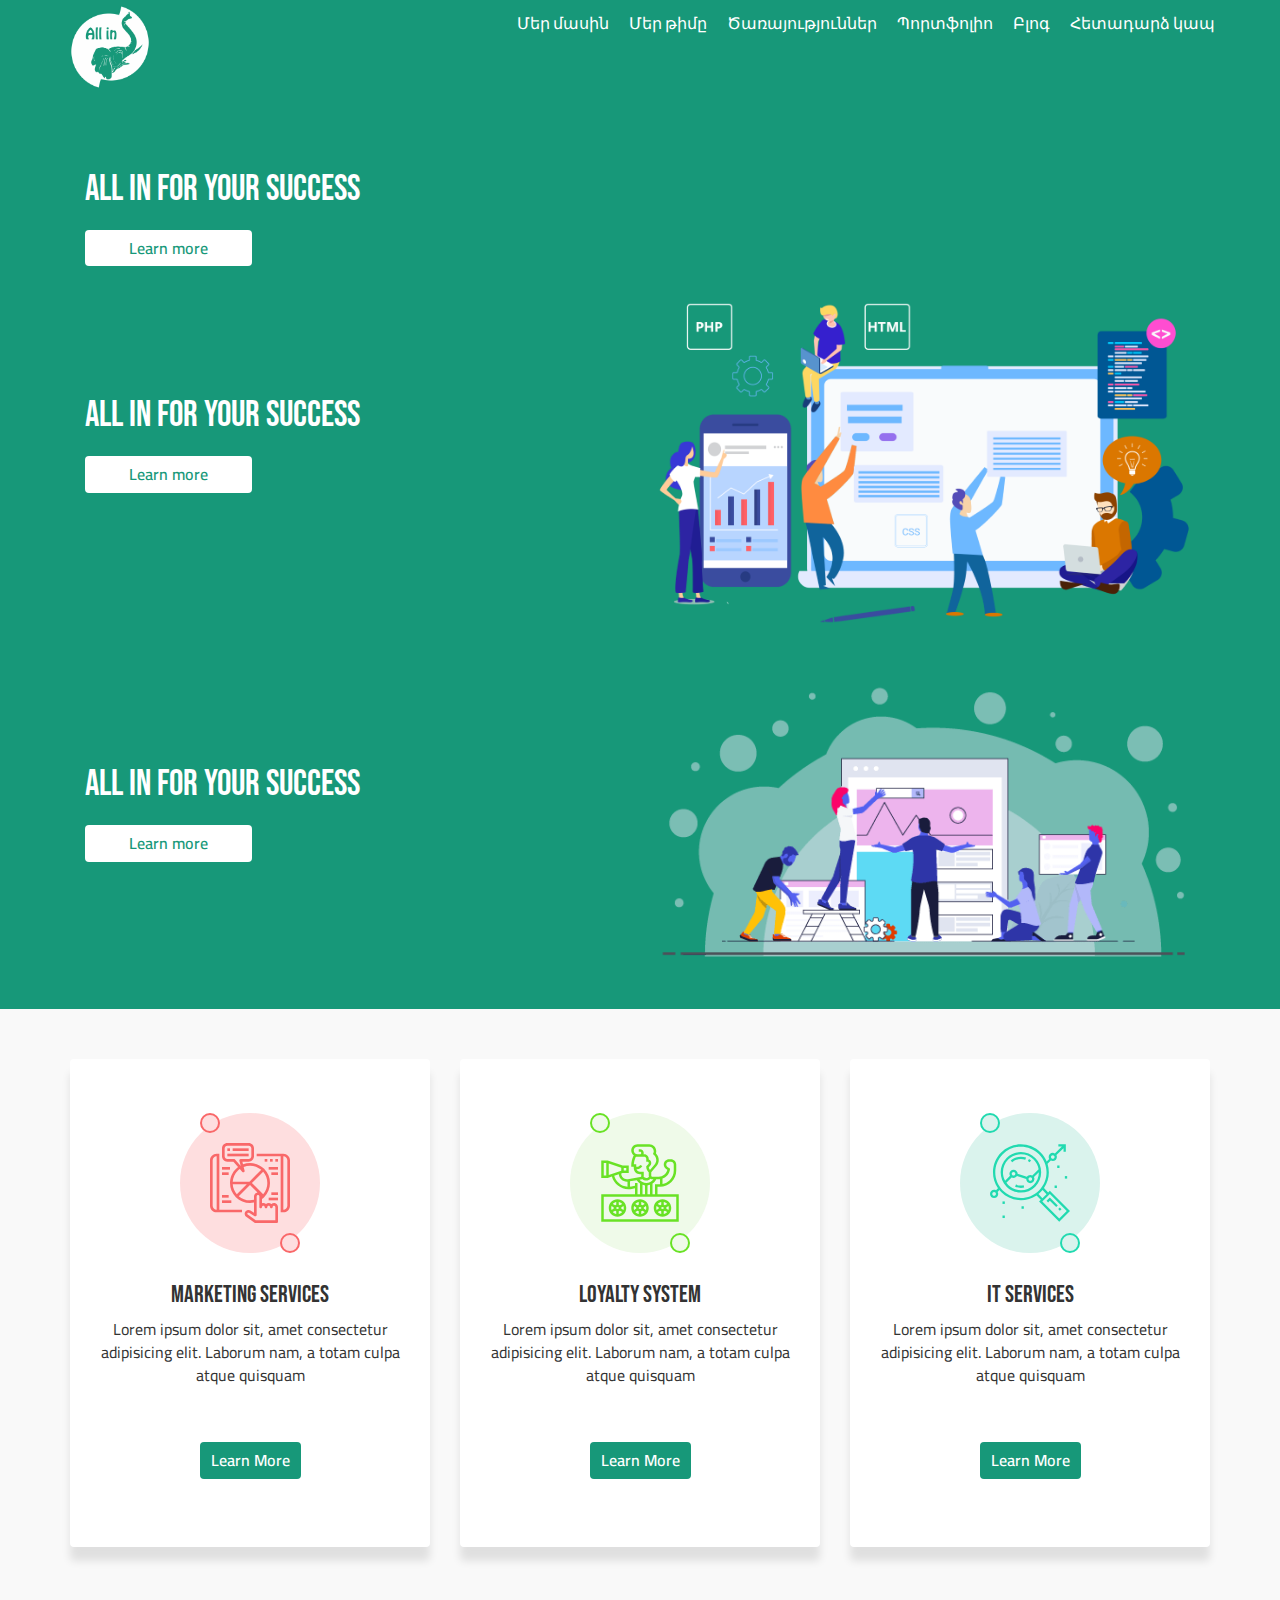
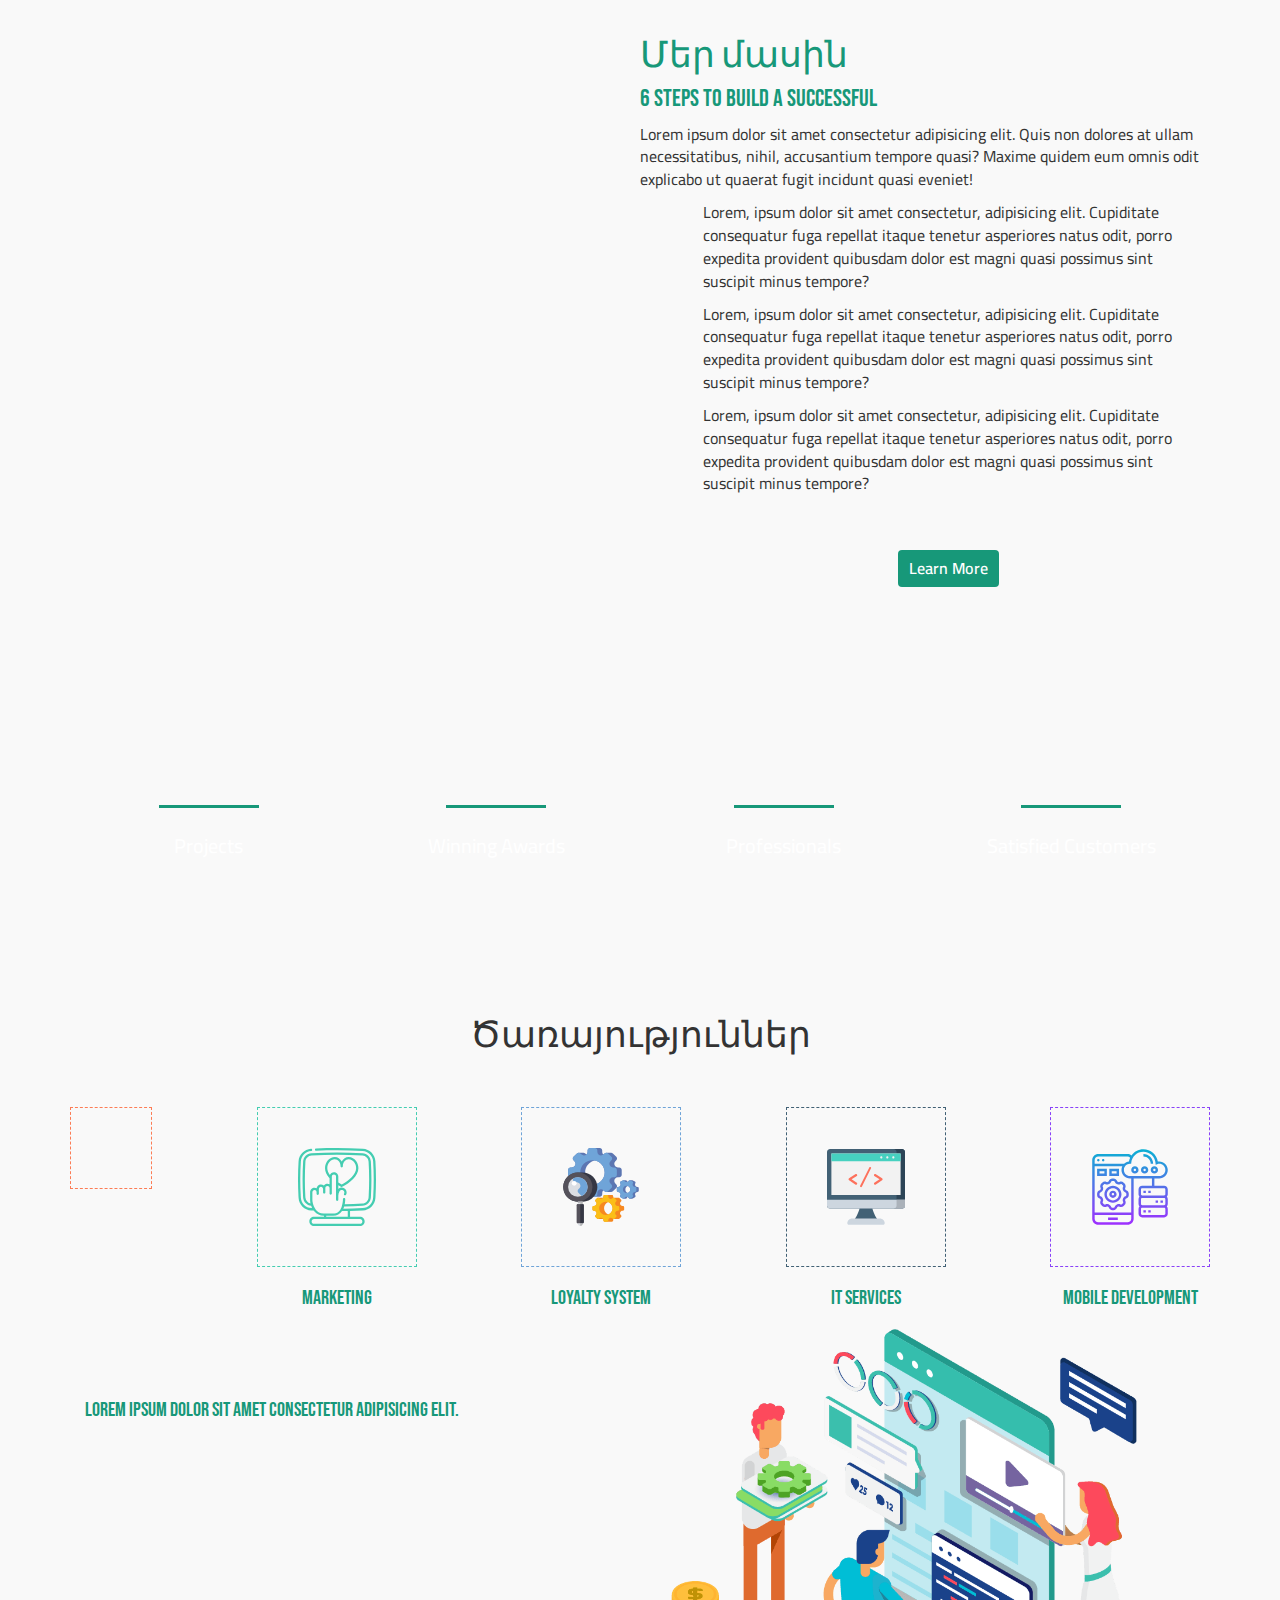
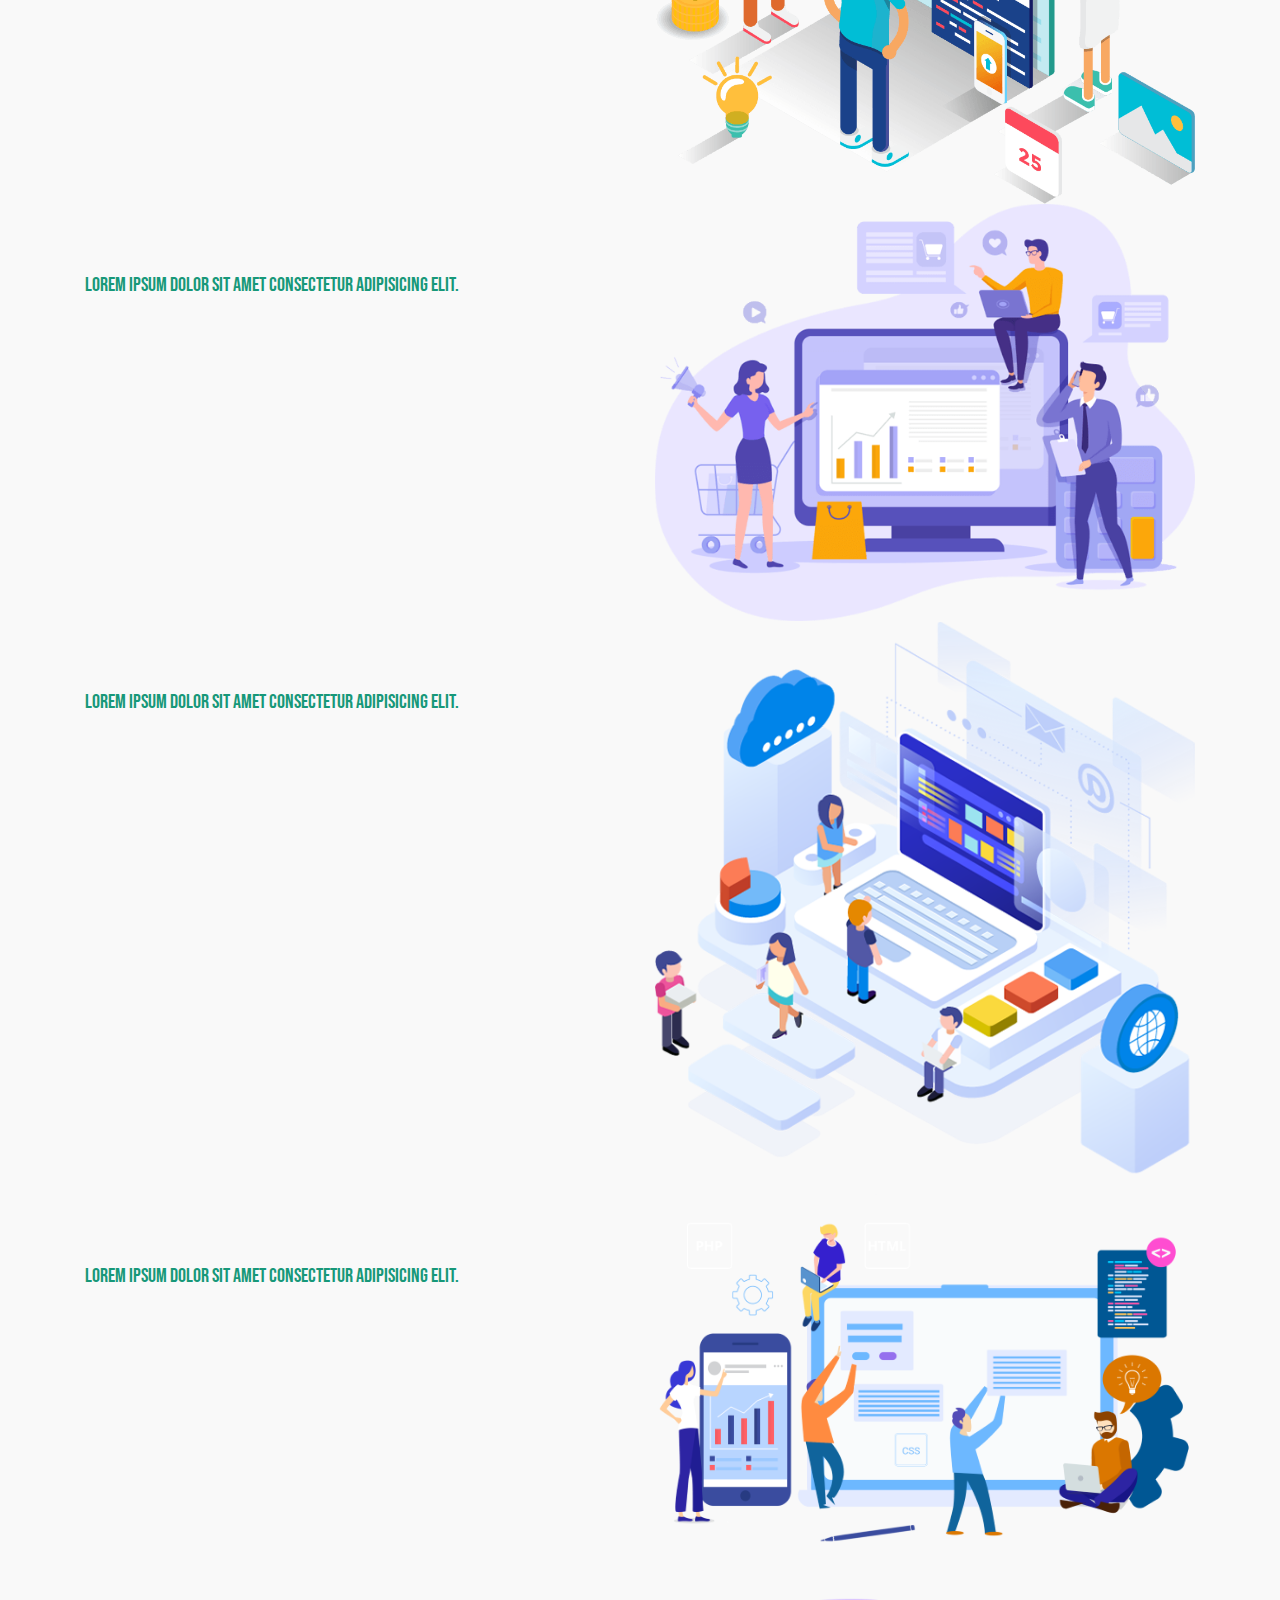
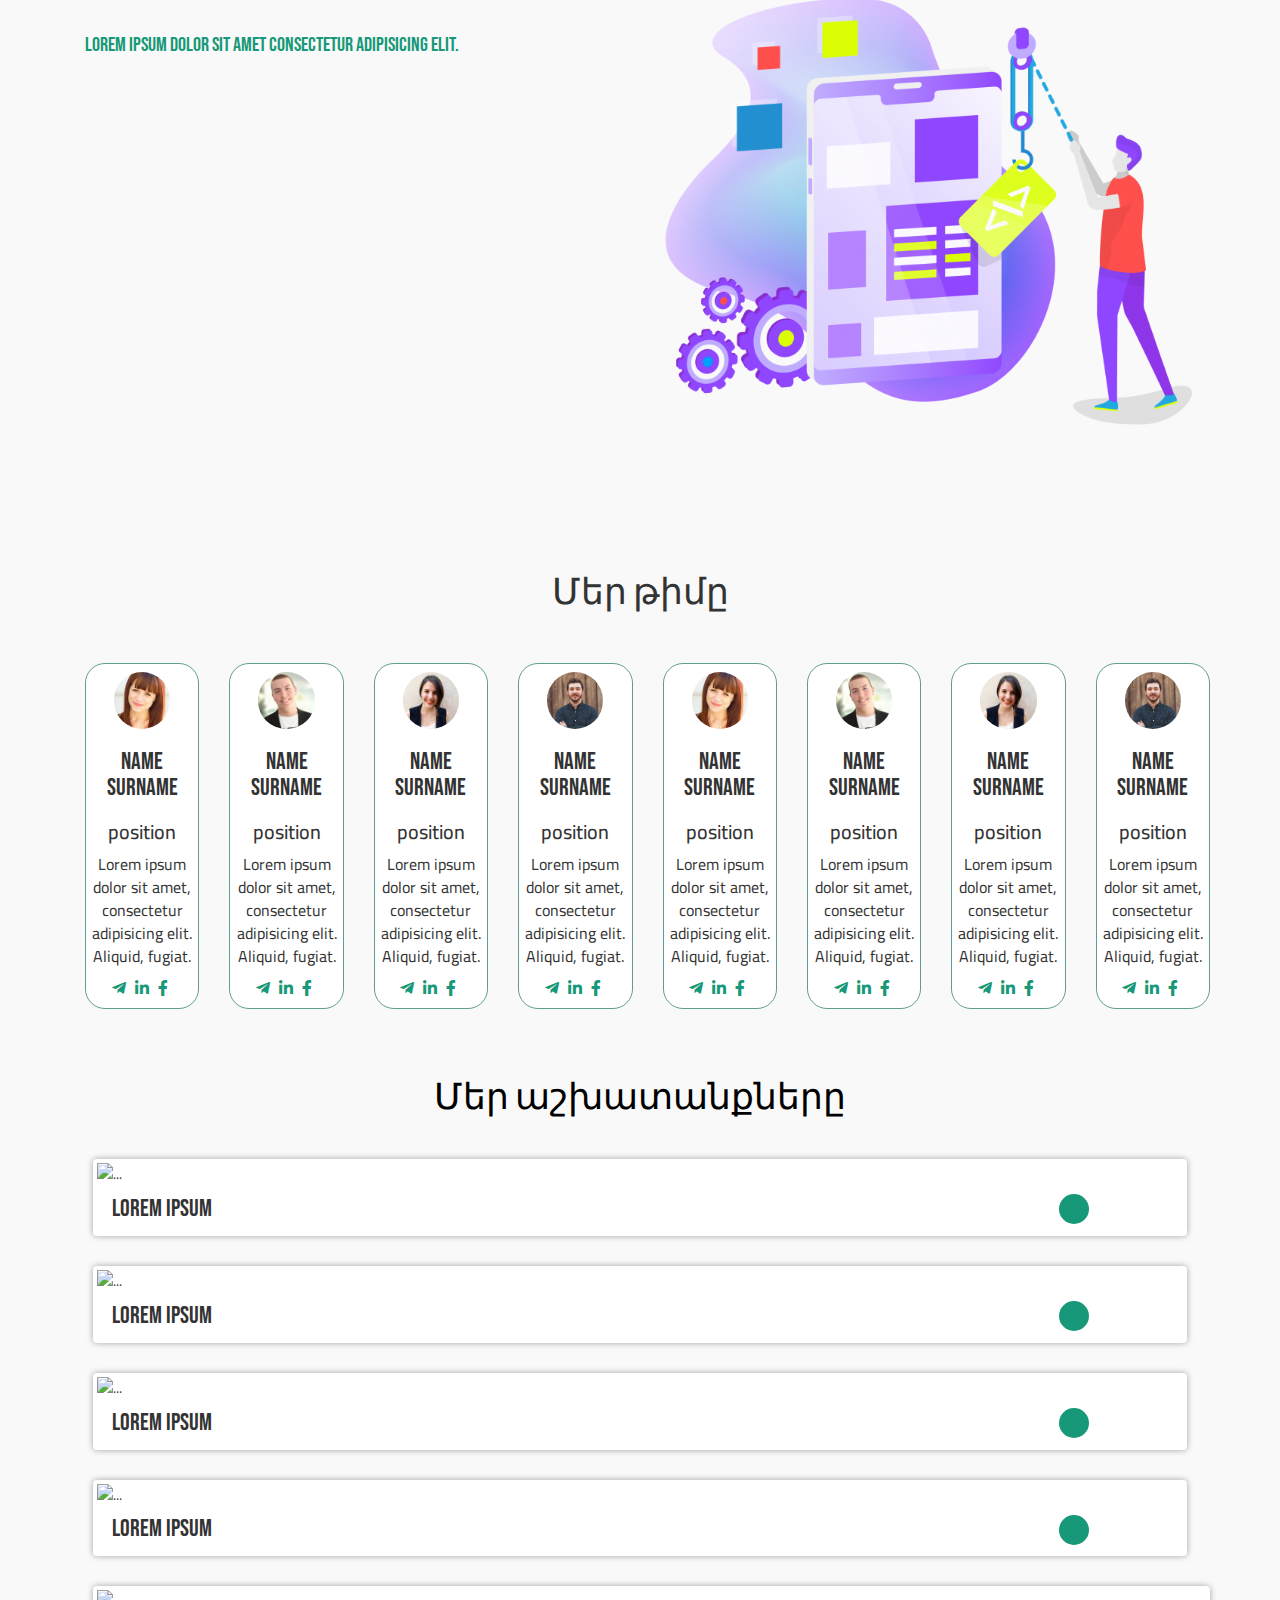
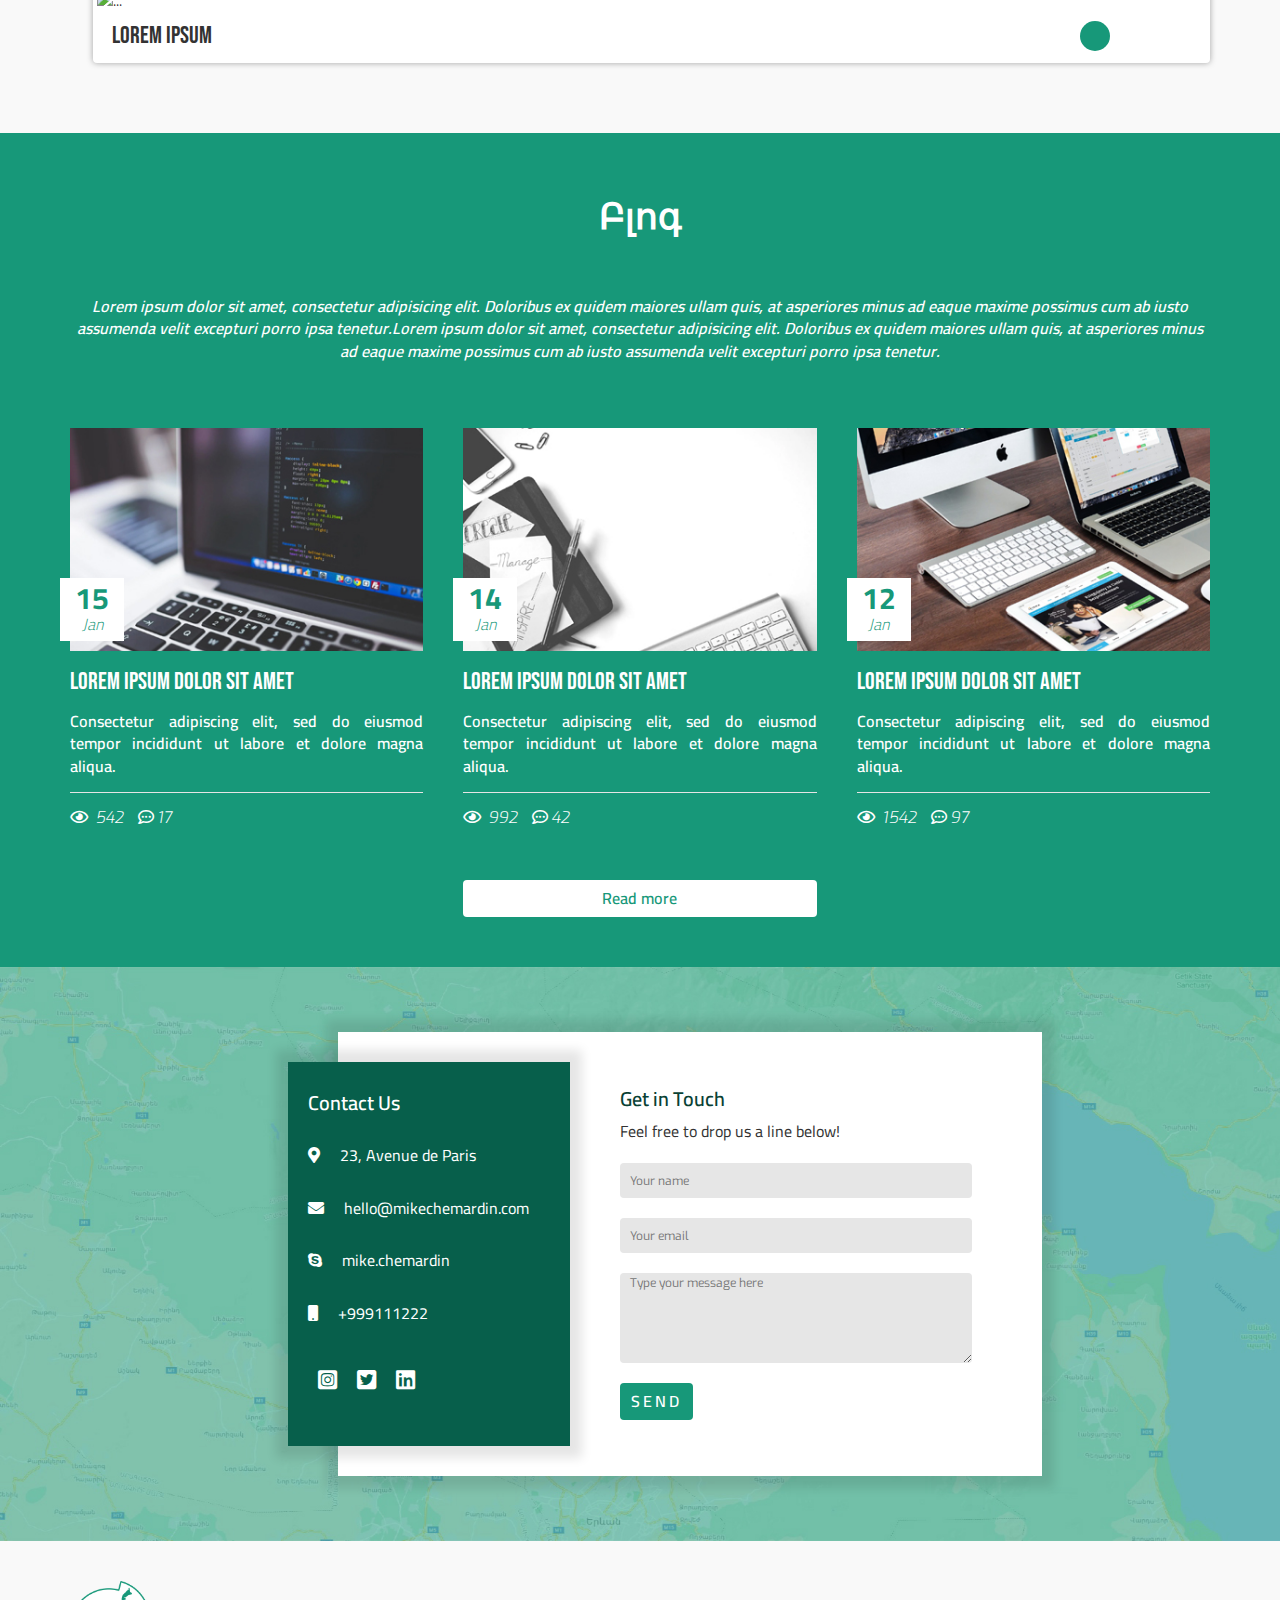
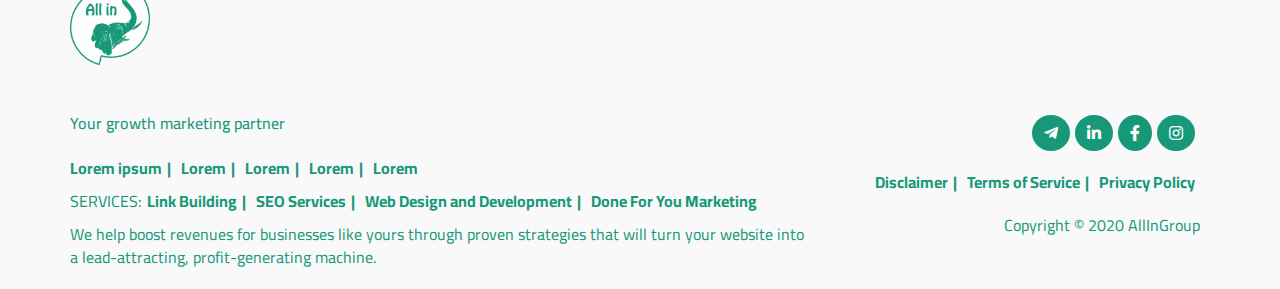
==== commit f9c5a5f3: "first commit" ====
--- a/index.html
+++ b/index.html
@@ -16,6 +16,8 @@
             rel="stylesheet"
             href="https://kenwheeler.github.io/slick/slick/slick-theme.css"
     />
+
+    
     <!-- FontAwesome -->
     <link
             rel="stylesheet"
@@ -80,13 +82,13 @@
                             <div class="col-xs-12 col-sm-12 col-md-6 col-lg-6">
                                 <div class="slick-content">
                                     <h1>All in for your success</h1>
-                                    <button class="btn btn-white">Learn more</button>
+                                    <button class="btn btn-white">Learn more</a> </button>
                                 </div>
 
                             </div>
                             <div class="col-xs-12 col-sm-12 col-md-6 col-lg-6">
                                 <div class="sl-img">
-                                    <img src="img/digital-marketing.png" alt="">
+                                    <img src="" alt="">
                                 </div>
                             </div>
                         </div>
@@ -293,10 +295,10 @@
                 <li class="tab-li">
                     <a class="tab-articl  tab-articl-1" href="#tabs-1">
                         <div class="tab-img">
-                            <img src="img/branding.svg" alt="">
+                            <img src="" alt="">
                         </div>
                         <div class="tab-title">
-                            <h3>Branding</h3>
+                            <h3></h3>
                         </div>
                     </a>
                 </li>
@@ -351,20 +353,7 @@
                 <div class="col-lg-6 col-md-6 col-sm-12 col-xs-12">
                     <div class="tabs_content">
                         <h4>Lorem ipsum dolor sit amet consectetur adipisicing elit.</h4>
-                        <p>
-                            Lorem ipsum dolor sit amet consectetur, adipisicing elit. Impedit reiciendis cupiditate
-                            totam voluptatem fugit deleniti, nobis vel distinctio nostrum debitis voluptate
-                            accusantium
-                            dolorem eius mollitia provident aliquid quidem, molestias enim?
-                        </p>
-                        <p>
-                            <span class="fl_left_icon"><ion-icon name="checkmark-circle"></ion-icon></span> Lorem
-                            ipsum
-                            dolor sit amet consectetur, adipisicing elit. Impedit reiciendis cupiditate totam
-                            voluptatem
-                            fugit deleniti, nobis vel distinctio nostrum debitis voluptate accusantium dolorem eius
-                            mollitia provident aliquid quidem, molestias enim?
-                        </p>
+                        <div class="services-content"></div>
                     </div>
                 </div>
                 <div class="col-lg-6 col-md-6 col-sm-12 col-xs-12">
@@ -378,25 +367,7 @@
                 <div class="col-lg-6 col-md-6 col-sm-12 col-xs-12">
                     <div class="tabs_content">
                         <h4>Lorem ipsum dolor sit amet consectetur adipisicing elit.</h4>
-                        <p>
-                            Lorem ipsum dolor sit amet consectetur, adipisicing elit. Impedit reiciendis cupiditate
-                            totam voluptatem fugit deleniti, nobis vel distinctio nostrum debitis voluptate
-                            accusantium
-                            dolorem eius mollitia provident aliquid quidem, molestias enim?
-                        </p>
-                        <p>
-                            <span class="fl_left_icon"><ion-icon name="checkmark-circle"></ion-icon></span> Lorem
-                            ipsum
-                            dolor sit amet consectetur, adipisicing elit.
-                        </p>
-                        <p>
-                            <span class="fl_left_icon"><ion-icon name="checkmark-circle"></ion-icon></span> Lorem
-                            ipsum
-                            dolor sit amet consectetur, adipisicing elit. Impedit reiciendis cupiditate totam
-                            voluptatem
-                            fugit deleniti, nobis vel distinctio nostrum debitis voluptate accusantium dolorem eius
-                            mollitia provident aliquid quidem, molestias enim?
-                        </p>
+                        <div class="services-content"></div>
                     </div>
                 </div>
                 <div class="col-lg-6 col-md-6 col-sm-12 col-xs-12">
@@ -410,36 +381,7 @@
                 <div class="col-lg-6 col-md-6 col-sm-12 col-xs-12">
                     <div class="tabs_content">
                         <h4>Lorem ipsum dolor sit amet consectetur adipisicing elit.</h4>
-                        <p>
-                            Lorem ipsum dolor sit amet consectetur, adipisicing elit. Impedit reiciendis cupiditate
-                            totam voluptatem fugit deleniti, nobis vel distinctio nostrum debitis voluptate
-                            accusantium
-                            dolorem eius mollitia provident aliquid quidem, molestias enim?
-                        </p>
-                        <p>
-                            <span class="fl_left_icon"><ion-icon name="checkmark-circle"></ion-icon></span> Lorem
-                            ipsum
-                            dolor sit amet consectetur, adipisicing elit. Impedit reiciendis cupiditate totam
-                            voluptatem
-                            fugit deleniti, nobis vel distinctio nostrum debitis voluptate accusantium dolorem eius
-                            mollitia provident aliquid quidem, molestias enim?
-                        </p>
-                        <p>
-                            <span class="fl_left_icon"><ion-icon name="checkmark-circle"></ion-icon></span> Lorem
-                            ipsum
-                            dolor sit amet consectetur, adipisicing elit. Impedit reiciendis cupiditate totam
-                            voluptatem
-                            fugit deleniti, nobis vel distinctio nostrum debitis voluptate accusantium dolorem eius
-                            mollitia provident aliquid quidem, molestias enim?
-                        </p>
-                        <p>
-                            <span class="fl_left_icon"><ion-icon name="checkmark-circle"></ion-icon></span> Lorem
-                            ipsum
-                            dolor sit amet consectetur, adipisicing elit. Impedit reiciendis cupiditate totam
-                            voluptatem
-                            fugit deleniti, nobis vel distinctio nostrum debitis voluptate accusantium dolorem eius
-                            mollitia provident aliquid quidem, molestias enim?
-                        </p>
+                        <div class="services-content"></div>
                     </div>
                 </div>
                 <div class="col-lg-6 col-md-6 col-sm-12 col-xs-12">
@@ -452,26 +394,7 @@
                 <div class="col-lg-6 col-md-6 col-sm-12 col-xs-12">
                     <div class="tabs_content">
                         <h4>Lorem ipsum dolor sit amet consectetur adipisicing elit.</h4>
-                        <p>Lorem ipsum dolor sit amet consectetur, adipisicing elit. Impedit reiciendis cupiditate
-                            totam
-                            voluptatem fugit deleniti, nobis vel distinctio nostrum debitis voluptate accusantium
-                            dolorem eius mollitia provident aliquid quidem, molestias enim?</p>
-                        <p>
-                            <span class="fl_left_icon"><ion-icon name="checkmark-circle"></ion-icon></span> Lorem
-                            ipsum
-                            dolor sit amet consectetur, adipisicing elit. Impedit reiciendis cupiditate totam
-                            voluptatem
-                            fugit deleniti, nobis vel distinctio nostrum debitis voluptate accusantium dolorem eius
-                            mollitia provident aliquid quidem, molestias enim?
-                        </p>
-                        <p>
-                            <span class="fl_left_icon"><ion-icon name="checkmark-circle"></ion-icon></span> Lorem
-                            ipsum
-                            dolor sit amet consectetur, adipisicing elit. Impedit reiciendis cupiditate totam
-                            voluptatem
-                            fugit deleniti, nobis vel distinctio nostrum debitis voluptate accusantium dolorem eius
-                            mollitia provident aliquid quidem, molestias enim?
-                        </p>
+                        <div class="services-content"></div>
                     </div>
                 </div>
                 <div class="col-lg-6 col-md-6 col-sm-12 col-xs-12">
@@ -485,26 +408,7 @@
                 <div class="col-lg-6 col-md-6 col-sm-12 col-xs-12">
                     <div class="tabs_content">
                         <h4>Lorem ipsum dolor sit amet consectetur adipisicing elit.</h4>
-                        <p>Lorem ipsum dolor sit amet consectetur, adipisicing elit. Impedit reiciendis cupiditate
-                            totam
-                            voluptatem fugit deleniti, nobis vel distinctio nostrum debitis voluptate accusantium
-                            dolorem eius mollitia provident aliquid quidem, molestias enim?</p>
-                        <p>
-                            <span class="fl_left_icon"><ion-icon name="checkmark-circle"></ion-icon></span> Lorem
-                            ipsum
-                            dolor sit amet consectetur, adipisicing elit. Impedit reiciendis cupiditate totam
-                            voluptatem
-                            fugit deleniti, nobis vel distinctio nostrum debitis voluptate accusantium dolorem eius
-                            mollitia provident aliquid quidem, molestias enim?
-                        </p>
-                        <p>
-                            <span class="fl_left_icon"><ion-icon name="checkmark-circle"></ion-icon></span> Lorem
-                            ipsum
-                            dolor sit amet consectetur, adipisicing elit. Impedit reiciendis cupiditate totam
-                            voluptatem
-                            fugit deleniti, nobis vel distinctio nostrum debitis voluptate accusantium dolorem eius
-                            mollitia provident aliquid quidem, molestias enim?
-                        </p>
+                        <div class="services-content"></div>
                     </div>
                 </div>
                 <div class="col-lg-6 col-md-6 col-sm-12 col-xs-12">
@@ -1056,7 +960,8 @@
 <script src="js/particle.min.js"></script>
 <!-- Compiled and minified JavaScript -->
 <script src="js/bootstrap.min.js"></script>
-<script type="text/javascript" src="js/slick.min.js"></script>
+<!-- <script type="text/javascript" src="js/slick.min.js"></script> -->
+<script src="https://cdnjs.cloudflare.com/ajax/libs/slick-carousel/1.9.0/slick.min.js"></script>
 
 <!-- js -->
 <script src="js/main.js"></script>
--- a/css/main.css
+++ b/css/main.css
@@ -75,6 +75,15 @@
     color: #fff;
 }
 
+.btn-white > a {
+    text-decoration: none;
+    color: #179879;
+}
+
+.btn-white > a:hover {
+    color: #fff;
+}
+
 .btn-green {
     display: block;
     padding: 6px 10px;
@@ -89,6 +98,10 @@
 
 .btn-green:hover {
     background-color: #075f4b;
+    color: #fff;
+}
+.btn-green > a {
+    text-decoration: none;
     color: #fff;
 }
 
@@ -493,7 +506,6 @@
 
 #services {
     padding-top: 50px;
-    height: 960px;
 }
 
 #tabs {
@@ -557,6 +569,11 @@
 
 .tabs-content-img img {
     width: 100%;
+}
+
+.services-content {
+    font-family: "Cairo", sans-serif;
+    font-size: calc(14px + 2 * ((100vw - 320px) / (1280 - 320)));
 }
 
 /*content*/
@@ -1724,9 +1741,6 @@
 
     /*services*/
 
-    #services {
-        height: fit-content;
-    }
     .tab-img img {
         width: 120px;
         padding: 30px;
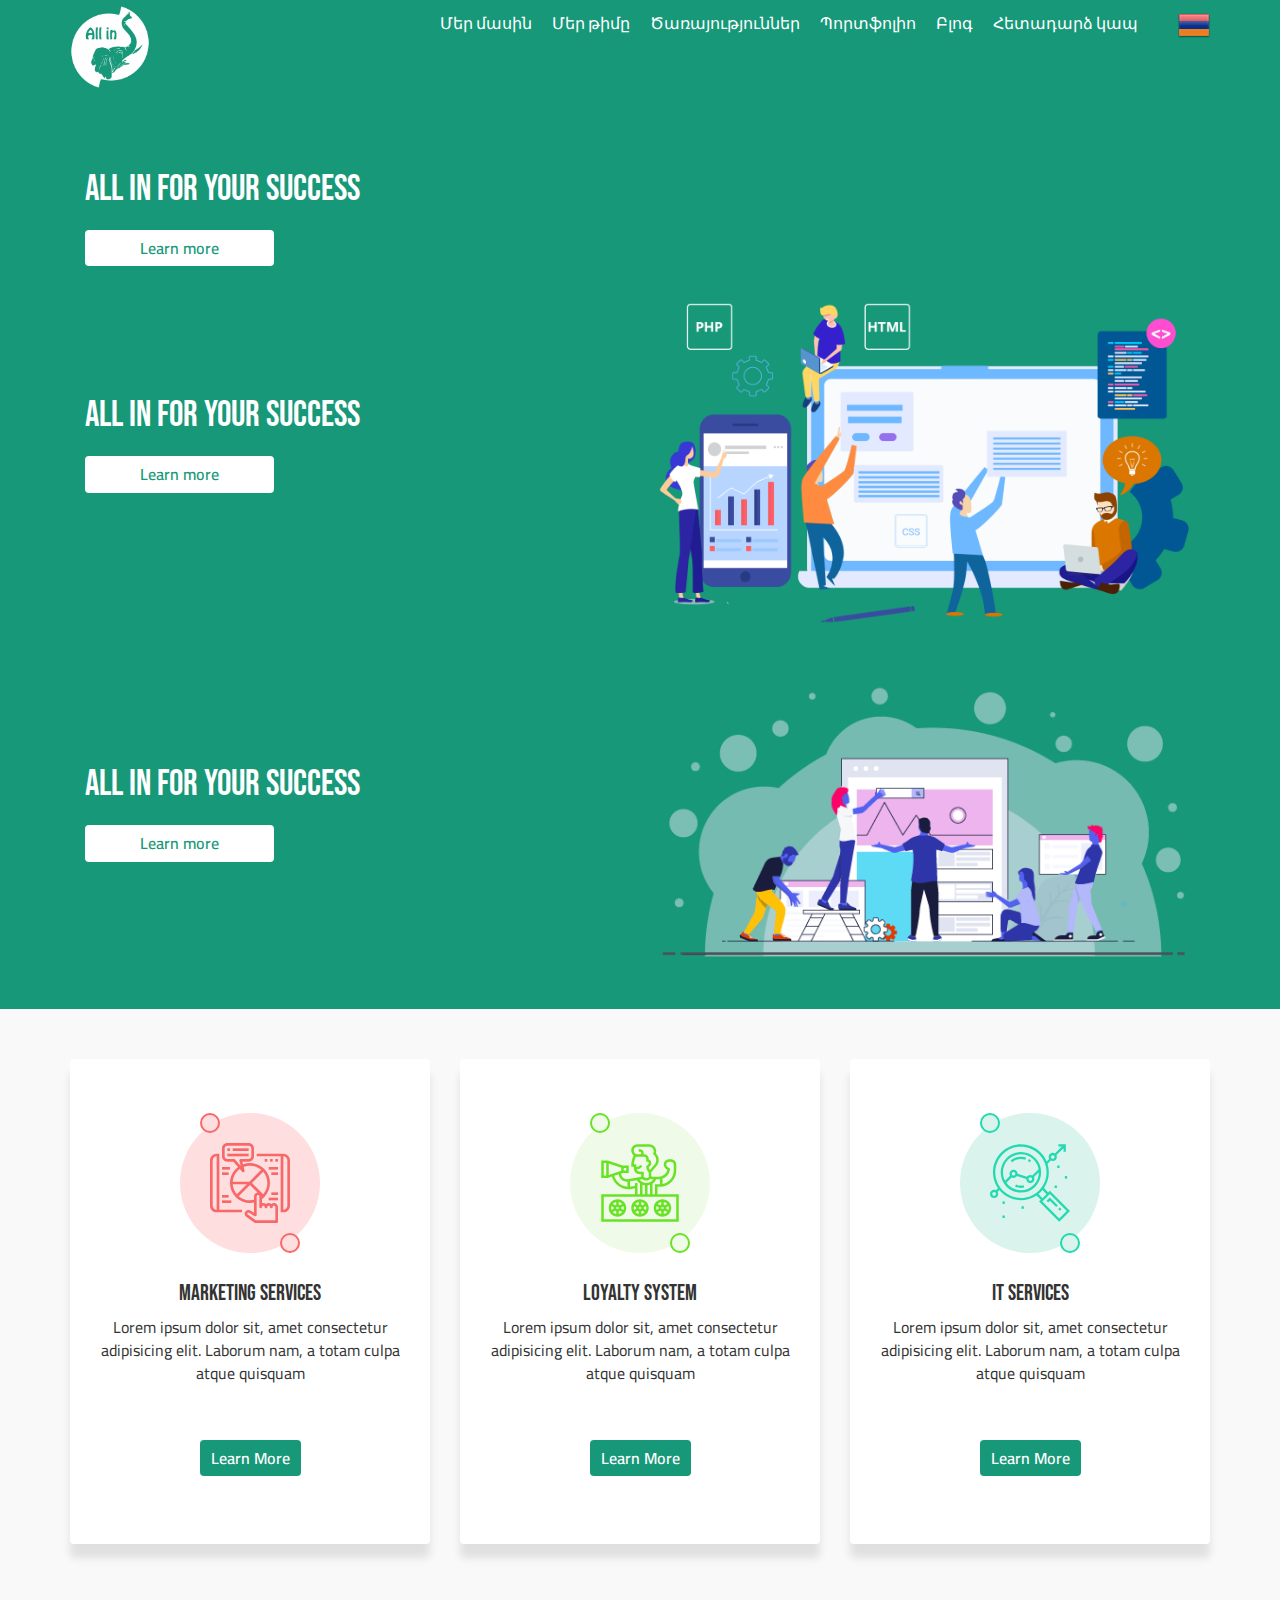
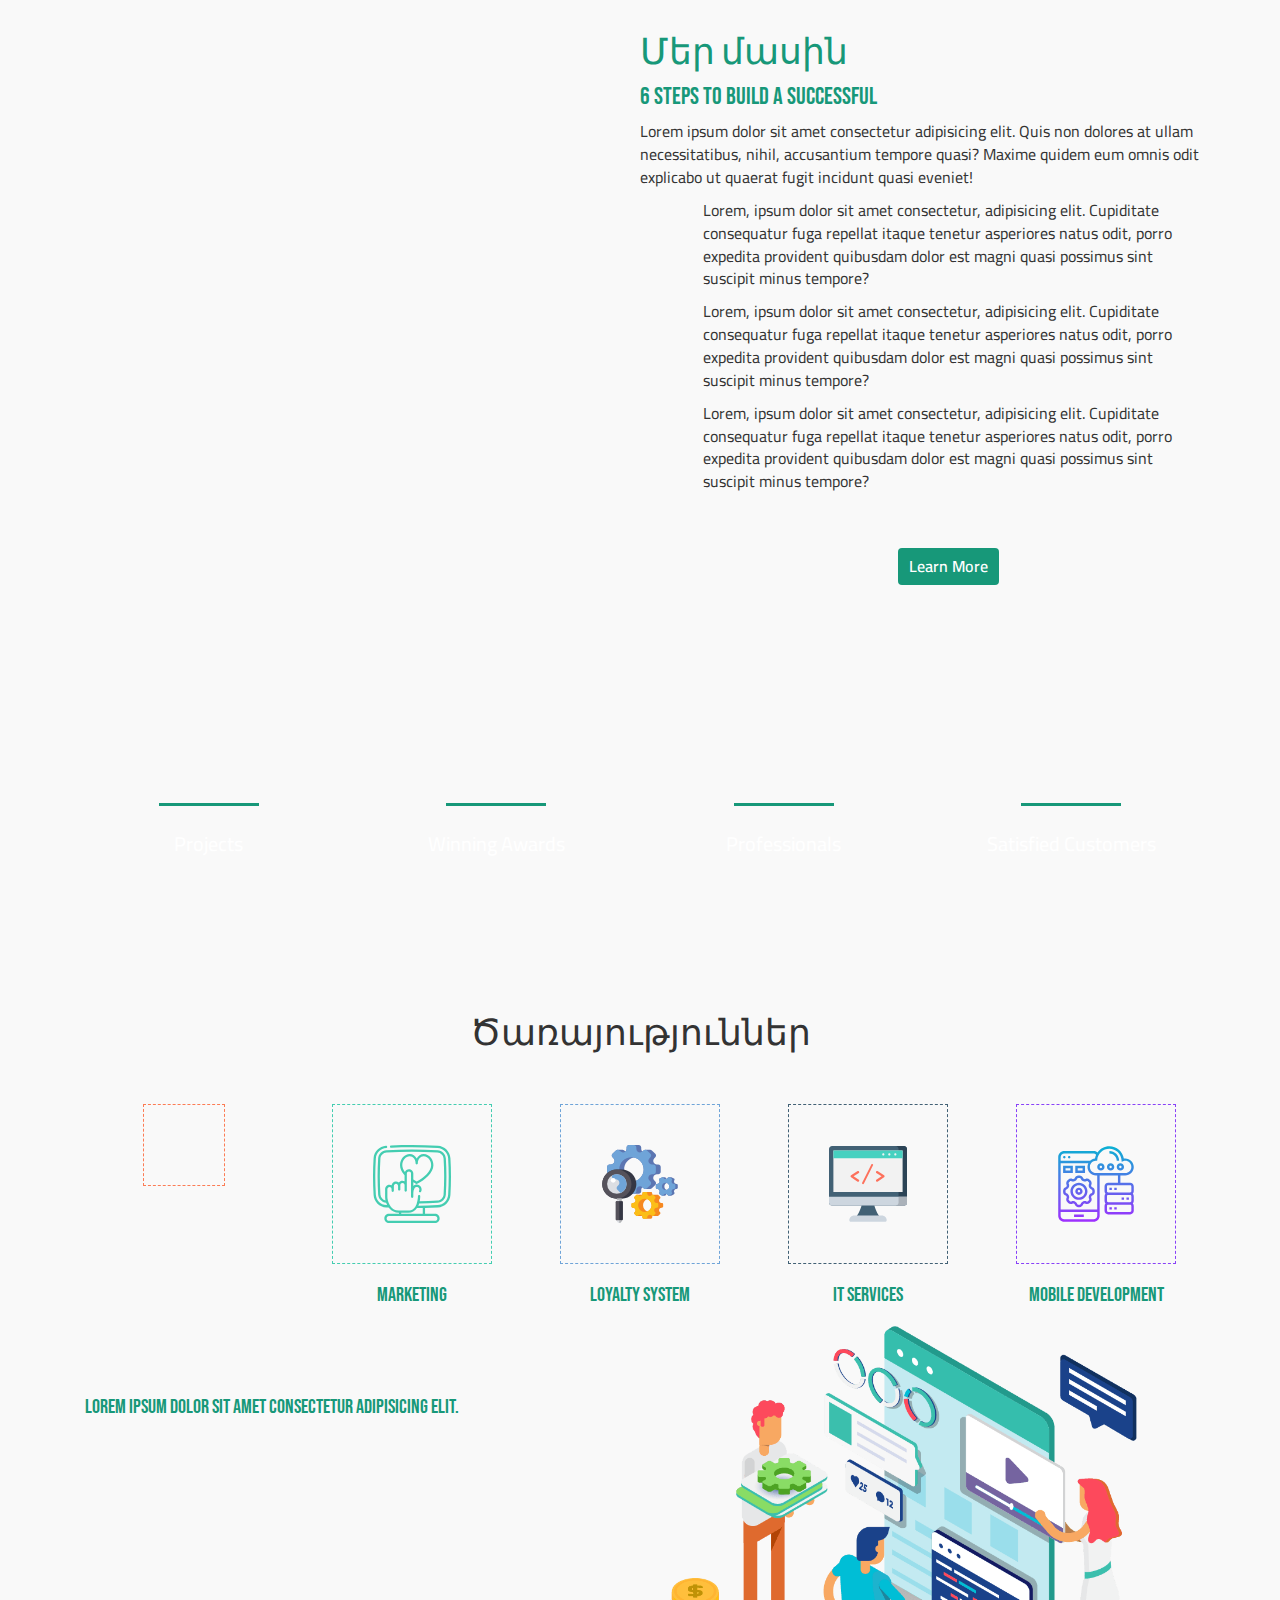
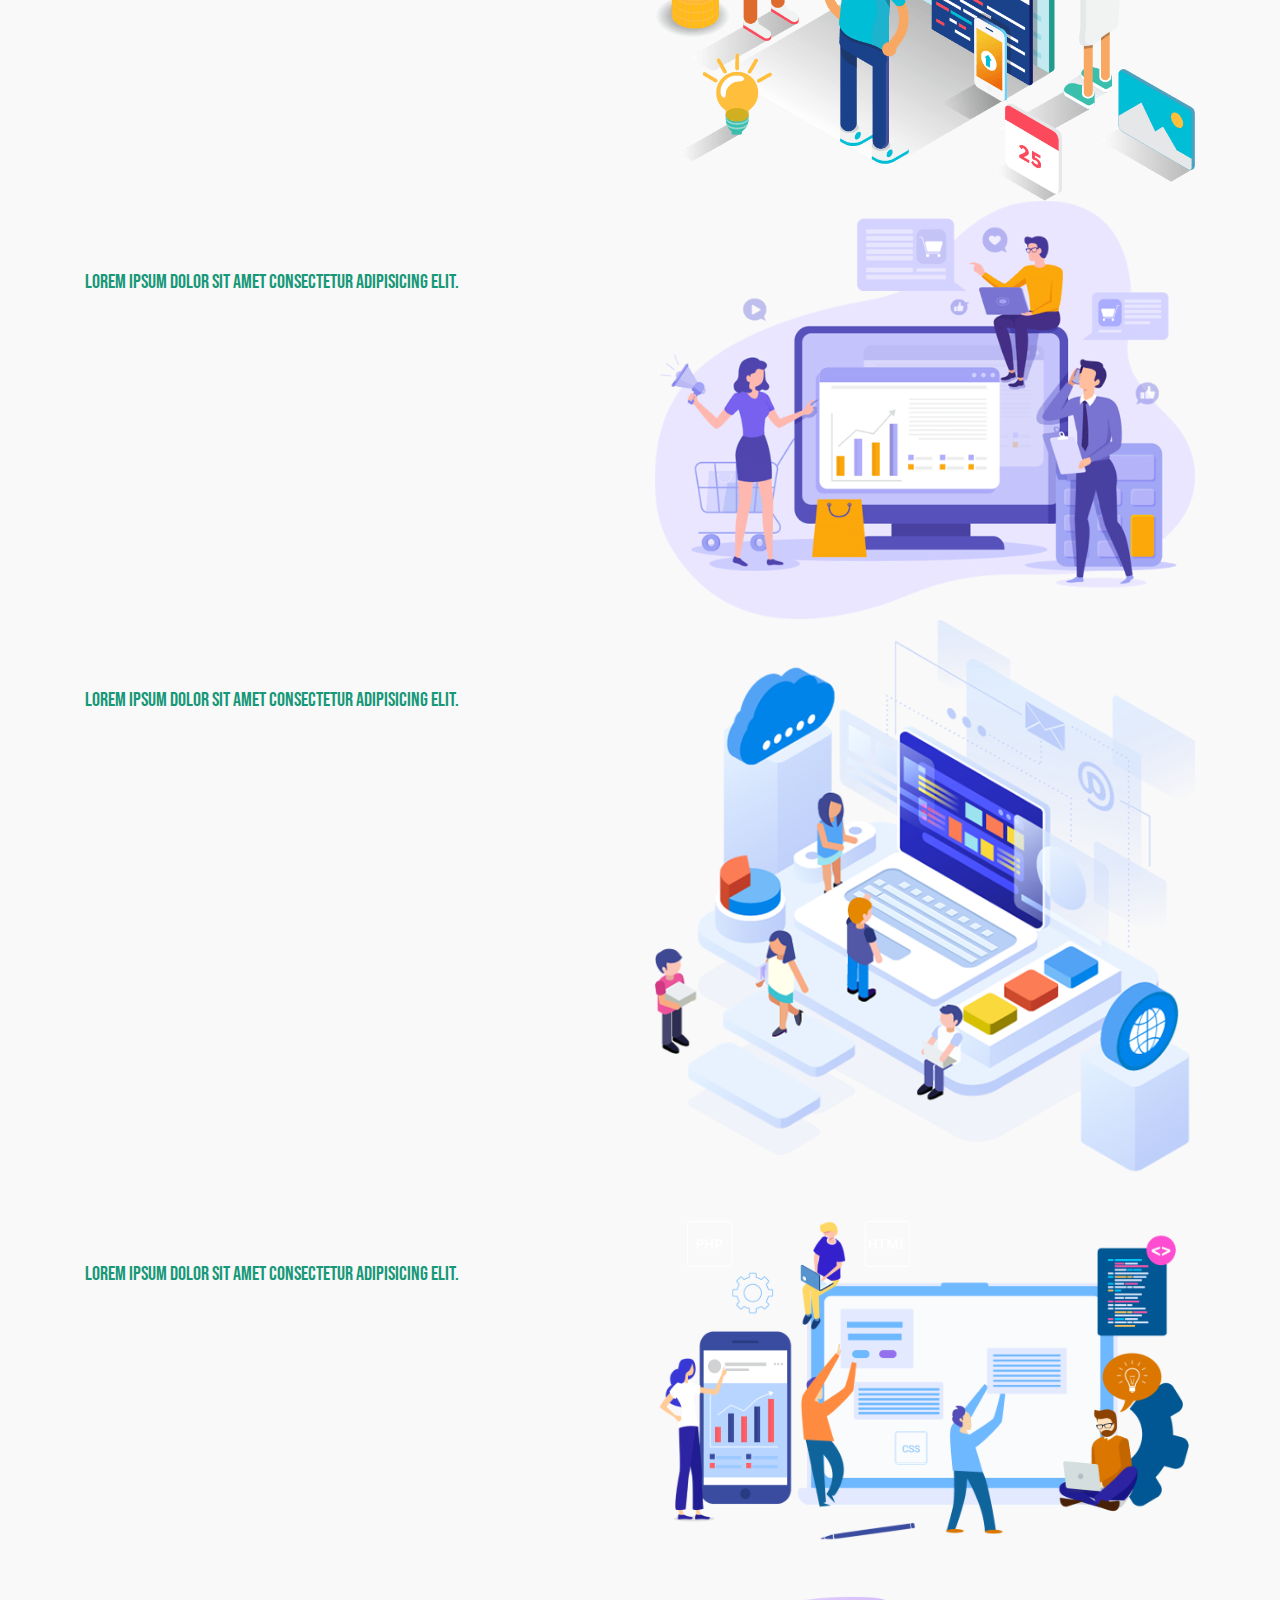
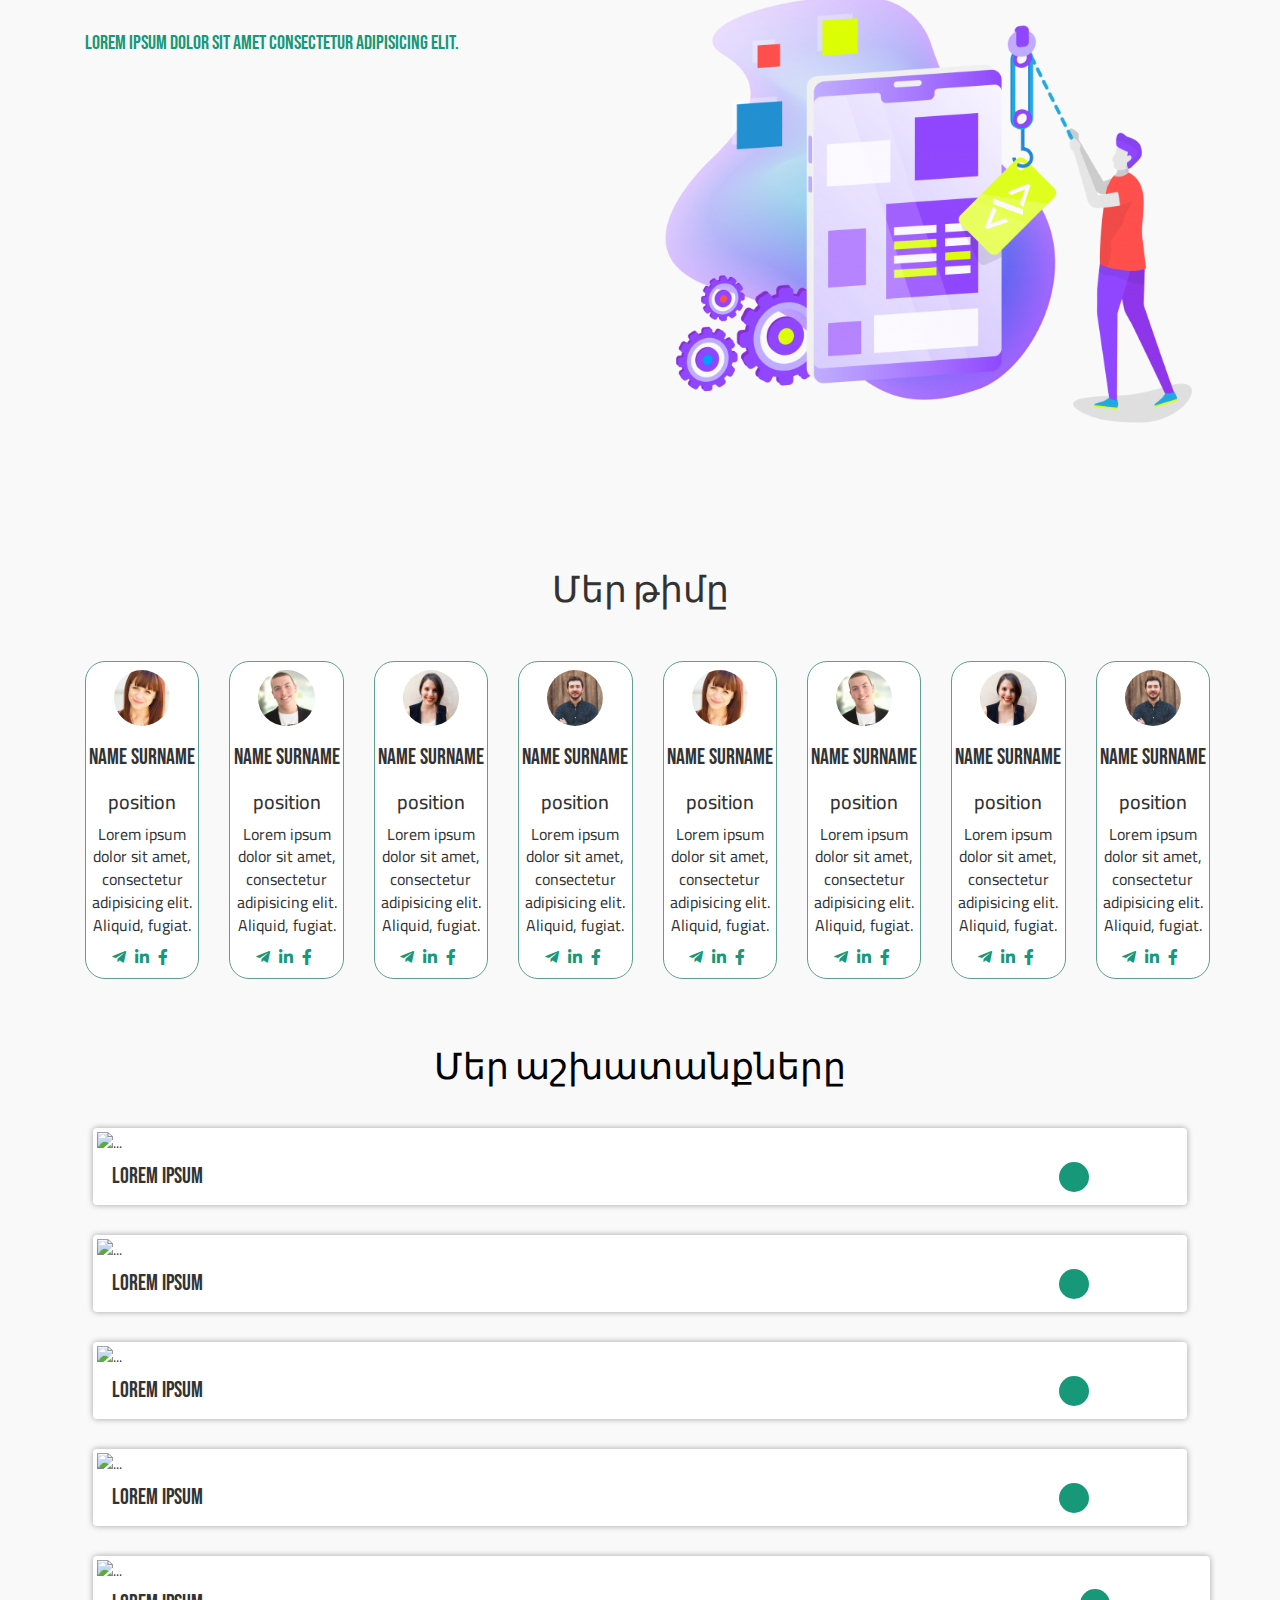
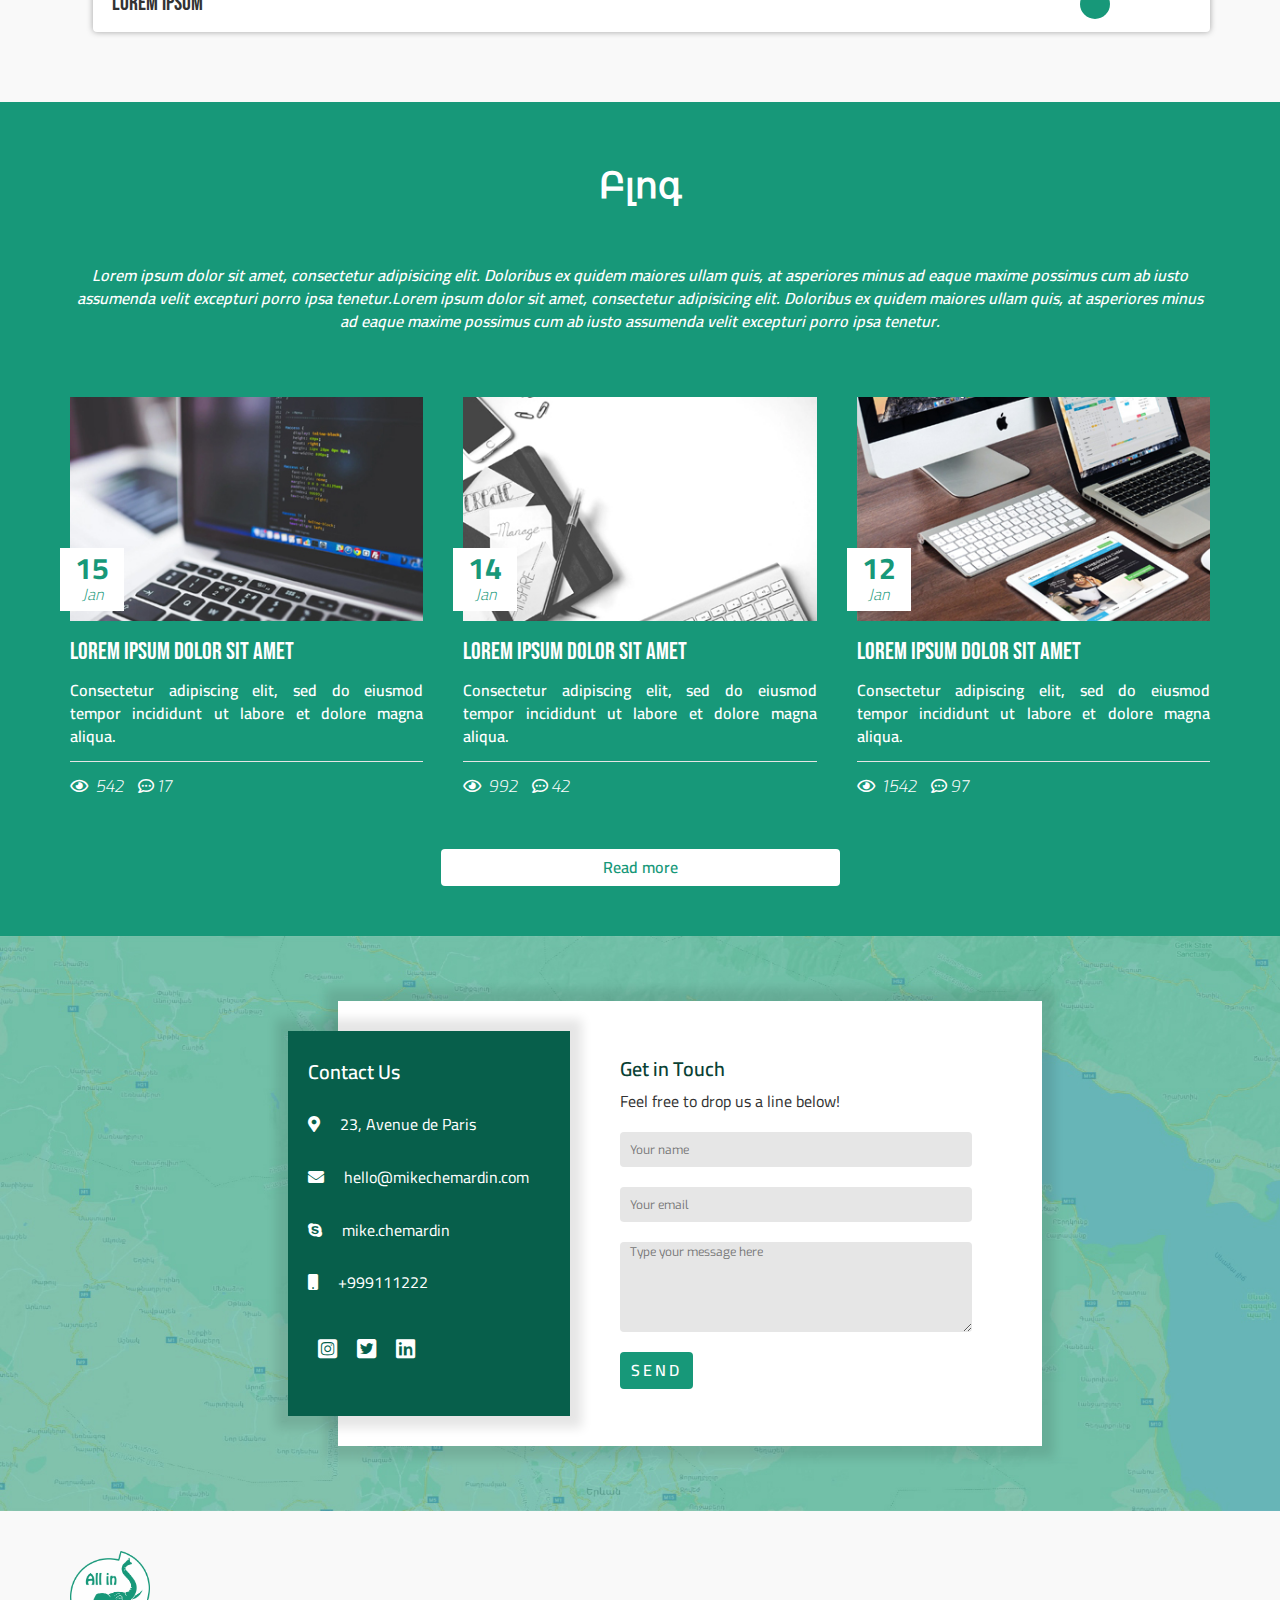
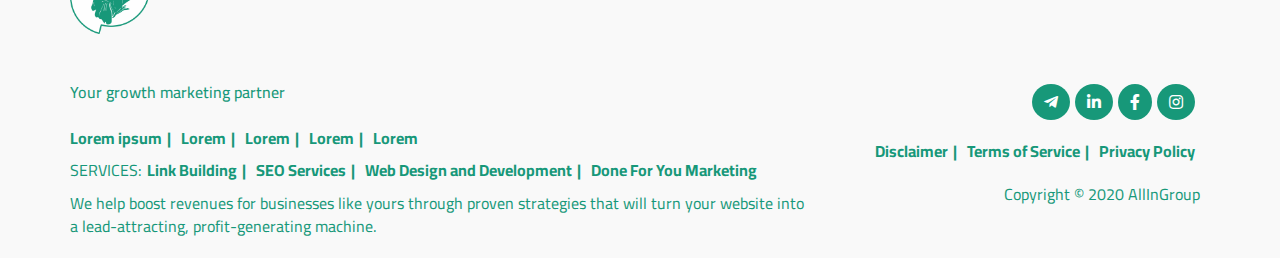
==== commit d9024a42: "second change bugs" ====
--- a/index.html
+++ b/index.html
@@ -39,7 +39,7 @@
 <!--header-->
 <header id="home">
     <nav class="navbar navbar-default navbar-static-top">
-        <div class="container">
+        <div class="container navbar-container">
             <div class="navbar-header">
                 <a class="navbar-brand" href="#home">
                     <img src="./img/logo/all-in-group-logo.png" alt="">
@@ -50,11 +50,11 @@
                         aria-expanded="false" aria-controls="navbar">
                     <ion-icon name="menu-outline"></ion-icon>
                 </button>
-
-                
-            </div>
-            <div id="navbar" class="navbar-collapse collapse">
-                <ul class="nav navbar-nav navbar-right">
+            </div>
+            
+              <div id="navbar" class="navbar-collapse collapse ">
+                <div class="navbar-m-menu">
+                  <ul class="nav navbar-nav">
                     <li><a href="#about">Մեր մասին</a></li>
                     <li><a href="#team">Մեր թիմը</a></li>
                     <li><a href="#services">Ծառայություններ</a></li>
@@ -62,7 +62,27 @@
                     <li><a href="#blog-container">Բլոգ</a></li>
                     <li><a href="#contact">Հետադարձ կապ</a></li>
                 </ul>
-            </div>
+                <div class="options-languages">
+                  <div class="languages-title">
+                    <img src="./img/languages/am.png" alt="Հայերեն">
+                  </div>
+                  <ul class="sub_lang">
+                    <li onclick="chnageLanguages('arm')"><img src="./img/languages/am.png" alt="Հայերեն"> Հայերեն </li>
+                    <li onclick="chnageLanguages('rus')"><img src="./img/languages/ru.png" alt="English"> Русский </li>
+                    <li onclick="chnageLanguages('eng')"><img src="./img/languages/us.png" alt="Русский"> English </li>
+                    </ul>
+                </div>
+                <div class="options-languages-mobile">
+                  <ul class="sub_lang-mobile">
+                    <li onclick="chnageLanguages('arm')"><img src="./img/languages/am.png" alt="Հայերեն"> </li>
+                    <li onclick="chnageLanguages('rus')"><img src="./img/languages/ru.png" alt="English"> </li>
+                    <li onclick="chnageLanguages('eng')"><img src="./img/languages/us.png" alt="Русский">  </li>
+                    </ul>
+                </div>
+                </div>
+                
+              </div>
+            
         </div>
     </nav>
     <main class="slider">
--- a/css/main.css
+++ b/css/main.css
@@ -20,7 +20,7 @@
 h3,
 h4 {
     font-family: "Bebas Neue", cursive;
-    font-size: calc(18px + 6 * ((100vw - 320px) / (1280 - 320)));
+    font-size: calc(16px + 6 * ((100vw - 320px) / (1280 - 320)));
 }
 
 h5,
@@ -60,7 +60,7 @@
 
 .btn-white {
     /*display: block;*/
-    width: 31%;
+    width: 35%;
     margin: 10px auto;
     font-family: "Cairo", sans-serif;
     font-size: calc(14px + 2 * ((100vw - 320px) / (1280 - 320)));
@@ -108,6 +108,7 @@
 .btn-green:focus {
     background-color: #075f4b;
     color: #fff;
+    text-decoration: none;
 }
 
 .svg-container {
@@ -241,6 +242,16 @@
     white-space: nowrap;
 }
 
+.navbar-container {
+    display: flex;
+    justify-content: space-between;
+}
+
+.navbar-container::before,
+.navbar-container::after {
+    content: none;
+}
+
 .navbar-default .navbar-brand > img {
     width: 80px;
     position: absolute;
@@ -257,8 +268,81 @@
     border: none;
 }
 
+.navbar-default .navbar-collapse::before,
+.navbar-default .navbar-collapse::after {
+    content: none;
+}
+
+.navbar-m-menu {
+    display: flex !important;
+    justify-content: space-between;
+}
+ul.nav.navbar-nav {
+    float: none !important;
+}
+
 .navbar-default .navbar-nav > li > a:focus {
     color: #fff;
+}
+
+/*---------------languages----------------*/
+
+.options-languages {
+    margin-left: 30px;
+    position: relative;
+    transition: 0.3s;
+}
+
+.options-languages:hover .sub_lang {
+    display: block;
+}
+
+.languages-title > img {
+    padding: 9px 0;
+    cursor: pointer;
+}
+
+.sub_lang {
+    display: none;
+    position: absolute;
+    padding: 10px 15px;
+    width: 120px;
+    right: 0;
+    background-color: #179879;
+    box-shadow: 0 2px 2px rgb(110, 187, 150);
+}
+
+.sub_lang > li {
+    padding: 2px 0;
+}
+
+.sub_lang > li {
+    font-size: 14px;
+    color: #fff;
+    text-decoration: none;
+    transition: 0.3s;
+    cursor: pointer;
+}
+
+.sub_lang > li:hover {
+    color: rgb(206, 206, 206);
+}
+
+.sub_lang > li > img {
+    width: 25px;
+}
+
+.options-languages-mobile {
+    display: none;
+}
+
+.sub_lang-mobile {
+    display: flex;
+    padding: 0 10px;
+}
+
+.sub_lang-mobile > li {
+    margin-right: 15px;
 }
 
 /* slider*/
@@ -591,6 +675,8 @@
 
 .list-tab li {
     display: flex;
+    width: 20%;
+    text-align: center;
 }
 
 /*services-for-mobile*/
@@ -1009,7 +1095,7 @@
 }
 
 .list-categories a,
-span {
+.list-categories span {
     color: #fff;
 }
 
@@ -1675,6 +1761,14 @@
 
 /*992*/
 @media screen and (max-width: 992px) {
+    /*------navbar---------*/
+    .navbar-default .navbar-nav > li > a {
+        padding: 15px 8px;
+    }
+
+    .options-languages {
+        margin-left: 10px;
+    }
     .intro-slider {
         position: relative;
         top: -30px;
@@ -1747,7 +1841,7 @@
     }
 
     a.tab-articl h3 {
-        font-size: 17px;
+        font-size: 16px;
     }
 
     .tabs_content h4 {
@@ -1790,8 +1884,30 @@
 
 /*768*/
 @media screen and (max-width: 768px) {
+    .navbar-container {
+        display: block;
+    }
+    .navbar-m-menu {
+        display: block !important;
+        margin-top: 20px;
+    }
+
+    .options-languages {
+        display: none !important;
+    }
+
+    .options-languages-mobile {
+        display: block;
+    }
     ul.list-tab {
-        display: block;
+        display: grid;
+        grid-template-columns: auto auto;
+        grid-column-gap: 10px;
+        justify-content: center;
+    }
+
+    .list-tab li {
+        width: 100%;
     }
 
     a.tab-articl h3 {
@@ -1810,7 +1926,7 @@
     }
 
     .navbar-default .navbar-nav > li > a {
-        padding: 15px 50px;
+        padding: 15px 40px;
     }
 
     .intro-slider {
@@ -2094,10 +2210,10 @@
 
 @media only screen and (max-width: 425px) {
     .btn-green {
-        width: 103px;
+        width: 140px;
     }
     .btn-white {
-        width: 103px;
+        width: 140px;
     }
     .navbar-default .navbar-brand > img {
         width: 60px;
